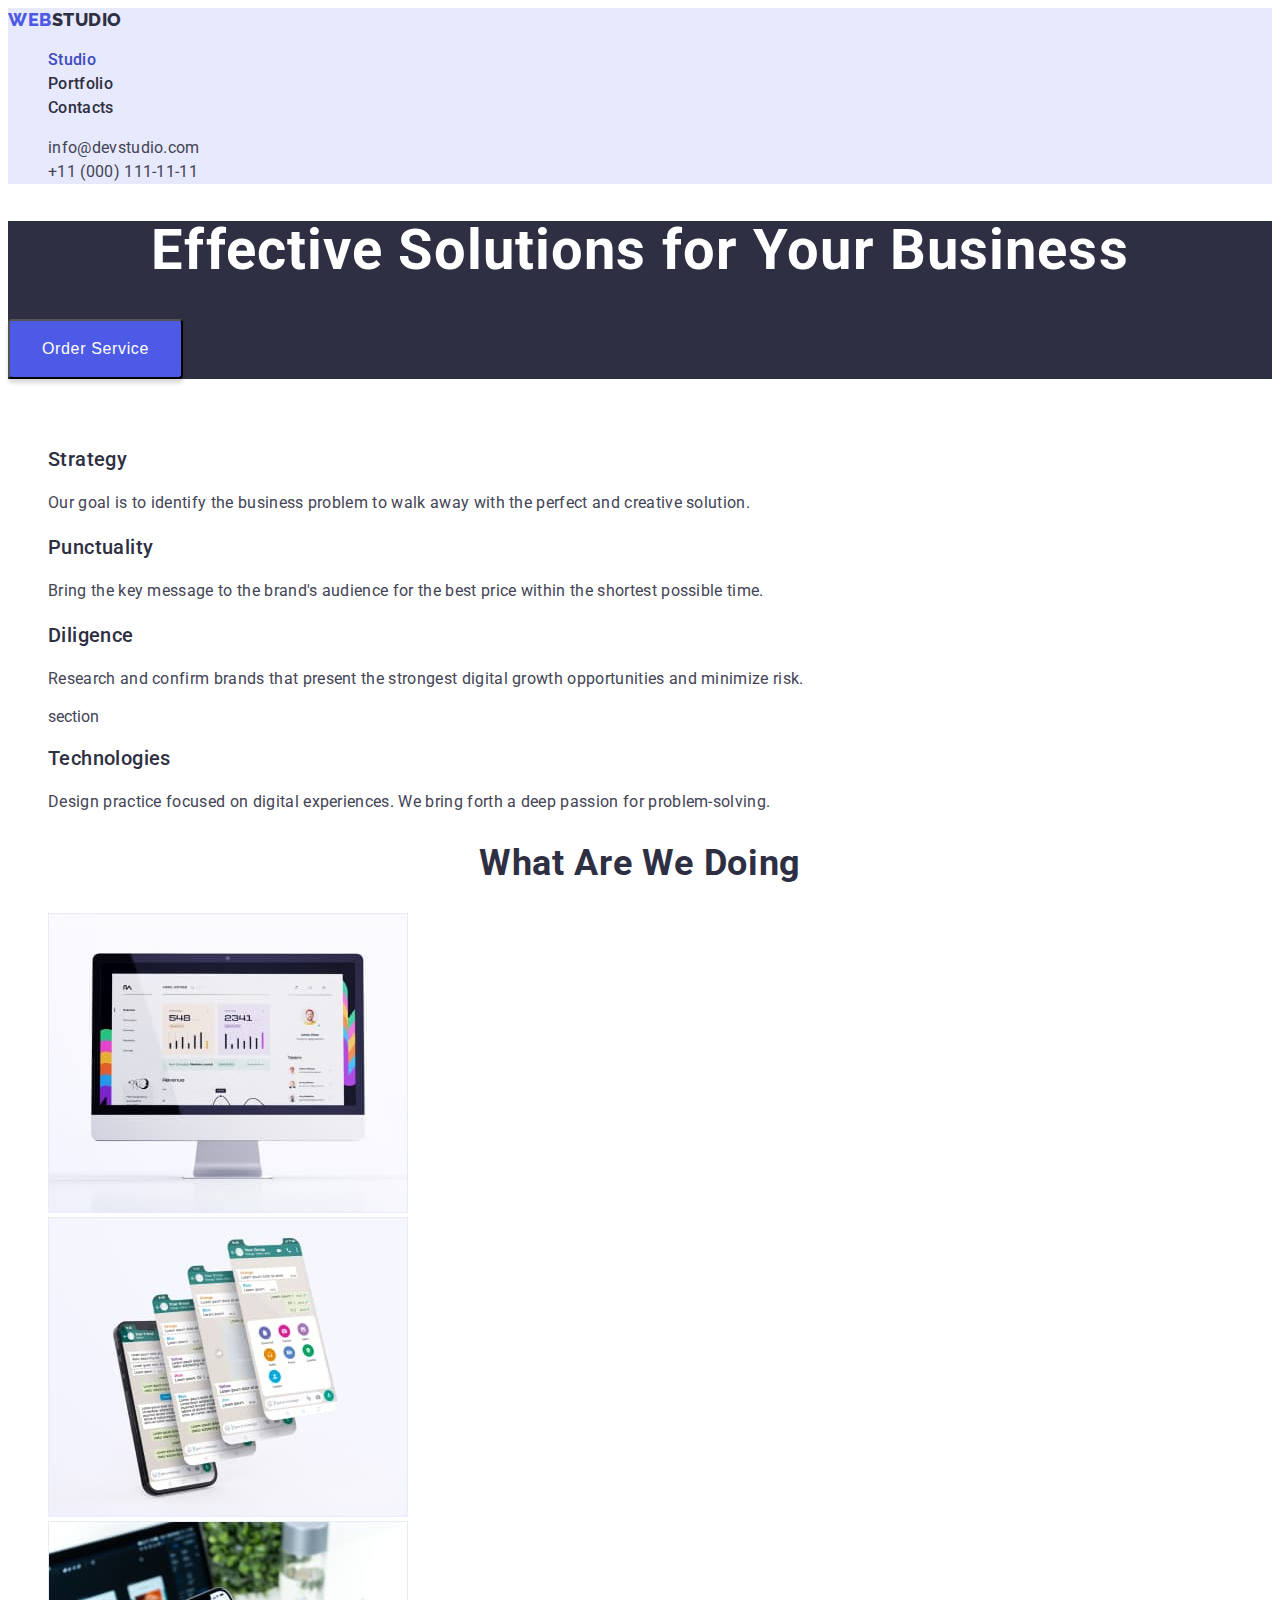
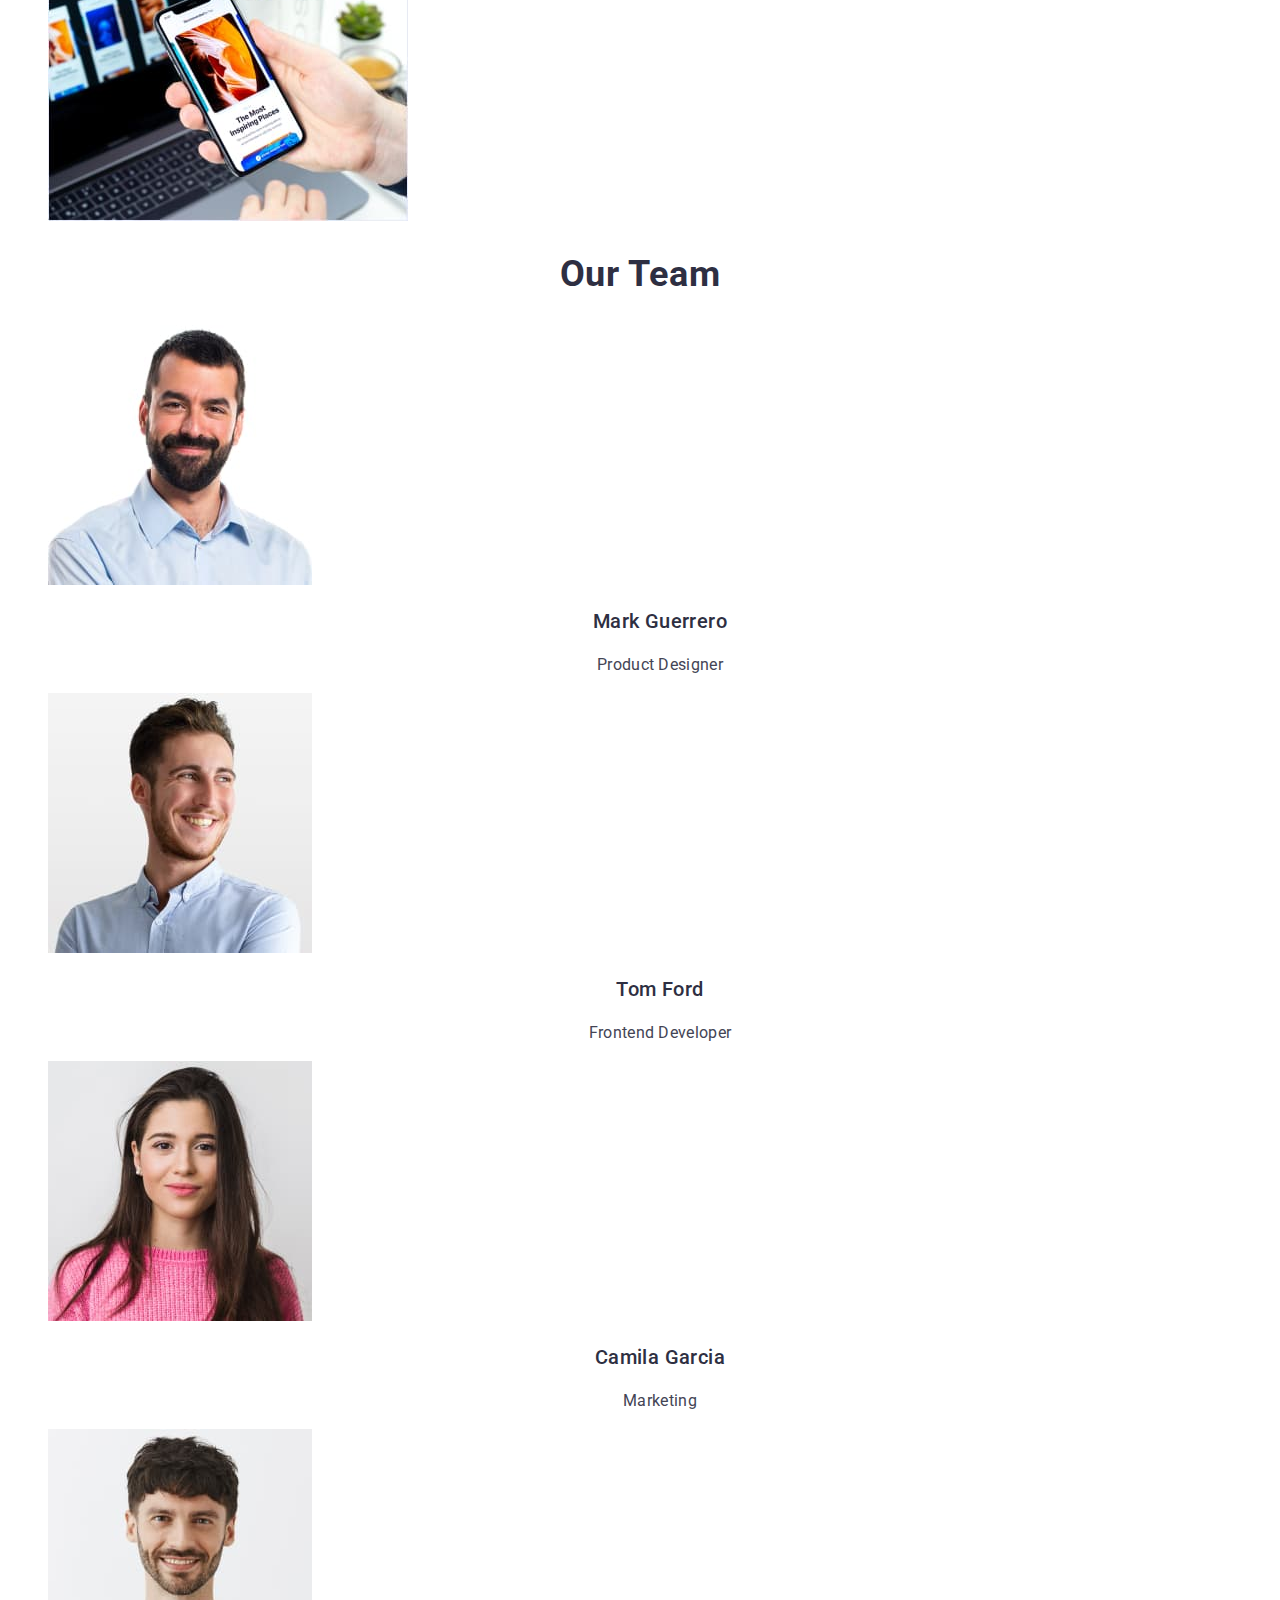
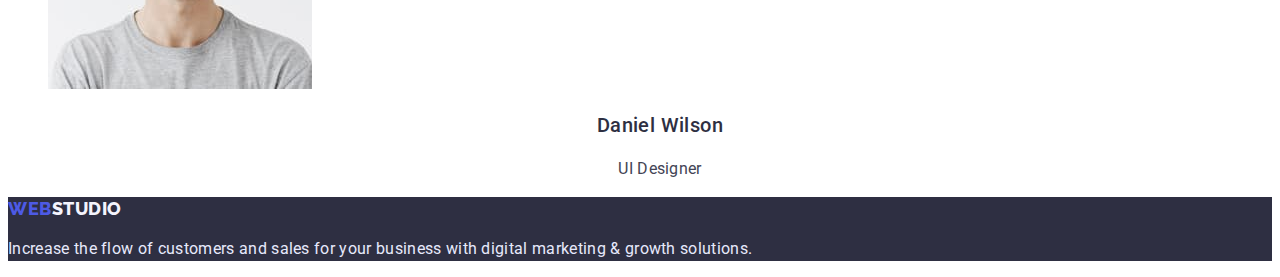
==== index.html @ 556c843c "button size" ====
<!DOCTYPE html>
<html lang="en">

<head>
  <meta charset="UTF-8" />
  <meta http-equiv="X-UA-Compatible" content="IE=edge" />
  <meta name="viewport" content="width=device-width, initial-scale=1.0" />
  <title>Document</title>

  <link rel="preconnect" href="https://fonts.googleapis.com">
  <link rel="preconnect" href="https://fonts.gstatic.com" crossorigin>
  <link href="https://fonts.googleapis.com/css2?family=Raleway:wght@800&family=Roboto:wght@400;500;700;900&display=swap"
    rel="stylesheet">
  <link rel="stylesheet" href="https://cdnjs.cloudflare.com/ajax/libs/modern-normalize/1.1.0/modern-normalize.min.css"
    integrity="sha512-wpPYUAdjBVSE4KJnH1VR1HeZfpl1ub8YT/NKx4PuQ5NmX2tKuGu6U/JRp5y+Y8XG2tV+wKQpNHVUX03MfMFn9Q=="
    crossorigin="anonymous" referrerpolicy="no-referrer" />
  <link rel="stylesheet" href="./css/styles.css">
</head>

<body>
  <header class="main-header">

    <nav class="site-nav">
      <a class="link logo-top" href="./index.html"><span style="color: #4D5AE5;">Web</span>studio</a>
      <ul class="list menu">
        <li class="menu-item"><a class="link menu-link current" href="./index.html">Studio</a></li>
        <li class="menu-item"><a class="link menu-link" href="./portfolio.html">Portfolio</a></li>
        <li class="menu-item"><a class="link menu-link" href="">Contacts</a></li>
      </ul>
    </nav>
    <address>
      <ul class="list">
        <li><a class="link contact" href="mailto:info@devstudio.com">info@devstudio.com</a></li>
        <li><a class="link contact" href="tel:+110001111111">+11 (000) 111-11-11</a></li>
      </ul>
    </address>

  </header>
  <main>
    <section class="hero">
      <h1 class="main-title">
        Effective Solutions for Your Business
      </h1>
      <button class="order-btn" type="button">Order Service</button>
    </section>

    <section class="about">
      <h2 class="hidden-header">Hidden header</h2>
      <ul class="list">
        <li>
          <h3 class="section-suptitle">Strategy</h3>
          <p class="section-text">
            Our goal is to identify the business problem to walk away with the
            perfect and creative solution.
          </p>
        </li>
        <li>
          <h3 class="section-suptitle">Punctuality</h3>
          <p class="section-text">
            Bring the key message to the brand's audience for the best price
            within the shortest possible time.
          </p>
        </li>
        <li>
          <h3 class="section-suptitle">Diligence</h3>
          <p class="section-text">
            Research and confirm brands that present the strongest digital
            growth opportunities and minimize risk.
          </p>
        </li>
        <li>section
          <h3 class="section-suptitle">Technologies</h3>
          <p class="section-text">
            Design practice focused on digital experiences. We bring forth a
            deep passion for problem-solving.
          </p>
        </li>
      </ul>
    </section>
    <section>
      <h2 class="section-title">What are we doing</h2>
      <ul class="list">
        <li>
          <img src="./images/monitor.jpg" alt="monitor" width="360" height="300" />
        </li>
        <li>
          <img src="./images/chats.jpg" alt="chat" width="360" height="300" />
        </li>
        <li>
          <img src="./images/phone.jpg" alt="phone" width="360" height="300" />
        </li>
      </ul>
    </section>
    <section>
      <h2 class="section-title">Our Team</h2>
      <ul class="list">
        <li>
          <img class="team-photo" src="./images/team/mark.jpg" alt="mark" width="264" height="260" />
          <h3 class="team-name">Mark Guerrero</h3>
          <p class="team-position">Product Designer</p>
        </li>
        <li>
          <img class="team-photo" src="./images/team/tom.jpg" alt="tom" width="264" height="260" />
          <h3 class="team-name">Tom Ford</h3>
          <p class="team-position">Frontend Developer</p>
        </li>
        <li>
          <img class="team-photo" src="./images/team/camila.jpg" alt="camila" width="264" height="260" />
          <h3 class="team-name">Camila Garcia</h3>
          <p class="team-position">Marketing</p>
        </li>
        <li>
          <img class="team-photo" src="./images/team/deniel.jpg" alt="daniel" width="264" height="260" />
          <h3 class="team-name">Daniel Wilson</h3>
          <p class="team-position">UI Designer</p>
        </li>
      </ul>
    </section>
  </main>

  <footer class="footer">
    <a class="link logo-bottom" href="./index.html"><span style="color: #4D5AE5;">Web</span>studio</a>

    <p class="footer-about">
      Increase the flow of customers and sales for your business with digital
      marketing & growth solutions.
    </p>
  </footer>
</body>

</html>
---- css/styles.css ----
:root {
  --iris-color: #4d5ae5;
  --ocean-color: #404bbf;
  --navy-blue-color: #2e2f42;
  --slate-color: #434455;
  --light-slate-color: #8e8f99;
  --cornflower-color: #e7e9fc;
  --cloud-color: #f4f4fd;
  --green-color: #31d0aa;
  --white-color: #ffffff;
  --primary-font: "Roboto", sans-serif;
  --secondary-font: "Raleway", sans-serif;
}

body {
  font-family: var(--primary-font);
  color: var(--slate-color);
  background-color: var(--white-color);
  font-size: 16px;
}

.list {
  list-style: none;
}

.link {
  text-decoration: none;
}
/* ==================HEADER================= */
.main-header {
  background-color: var(--cornflower-color);
}

/* =================!NAVIGATION!====================== */

.logo-top {
  font-family: var(--secondary-font);
  font-style: normal;
  font-weight: 800;
  font-size: 18px;
  line-height: 1.33;
  letter-spacing: 0.03em;
  text-transform: uppercase;
  color: var(--navy-blue-color);
}

.menu-link {
  font-weight: 500;

  line-height: 1.5;
  letter-spacing: 0.02em;
  color: var(--navy-blue-color);
}

.menu-link:hover,
.menu-link:focus {
  color: var(--ocean-color);
}

.menu-link.current {
  color: var(--ocean-color);
}
.contact {
  line-height: 1.5;
  letter-spacing: 0.02em;
  font-style: normal;
  color: var(--slate-color);
}

.contact:hover,
.contact:focus {
  color: var(--ocean-color);
}
/* =================/!NAVIGATION!====================== */

/* =================HERO================ */
.hero {
  background: var(--navy-blue-color);
}
.order-btn {
  font-weight: 500;
  font-size: 16px;
  line-height: 1.5;
  letter-spacing: 0.04em;
  background-color: var(--iris-color);
  color: var(--white-color);
  box-shadow: 0px 4px 4px rgba(0, 0, 0, 0.15);
  border-radius: 4px;
  cursor: pointer;
  padding: 16px 32px;
}

.order-btn:hover,
.order-btn:focus {
  background-color: var(--ocean-color);
  color: var(--white-color);
  box-shadow: 0px 4px 4px rgba(0, 0, 0, 0.15);
  border-radius: 4px;
}

.main-title {
  font-size: 56px;
  line-height: 1.07;
  text-align: center;
  letter-spacing: 0.02em;
  color: var(--white-color);
} /* =================/HERO================ */

/* =================ABOUT================ */
.hidden-header {
  visibility: hidden;
}
.section-title {
  font-size: 36px;
  line-height: 1.11;
  text-align: center;
  letter-spacing: 0.02em;
  text-transform: capitalize;
  color: var(--navy-blue-color);
}

.section-suptitle {
  font-weight: 500;
  font-size: 20px;
  line-height: 1.2;
  letter-spacing: 0.02em;
  color: var(--navy-blue-color);
}

.section-text {
  line-height: 1.5;
  letter-spacing: 0.02em;
}

/* =================/ABOUT================ */

/* =================TEAM================ */
.team-name {
  font-weight: 500;
  font-size: 20px;
  line-height: 1.2;
  text-align: center;
  letter-spacing: 0.02em;
  color: var(--navy-blue-color);
}

.team-position {
  line-height: 1.5;
  text-align: center;
  letter-spacing: 0.02em;
}
/* =================/TEAM================ */

/* =================FILTER================ */
.filter-btn {
  font-family: var(--primary-font);
  font-weight: 500;
  font-size: 16px;
  line-height: 1.5;
  display: flex;
  align-items: center;
  text-align: center;
  letter-spacing: 0.04em;
  color: var(--iris-color);
  cursor: pointer;
  background-color: var(--cloud-color);
  border: 1px solid var(--cornflower-color);
  border-radius: 4px;
  padding: 12px 24px;
}
.filter-btn:hover,
.filter-btn:focus {
  background-color: var(--ocean-color);
  color: var(--white-color);
  box-shadow: 0px 3px 1px rgba(0, 0, 0, 0.1), 0px 2px 1px rgba(0, 0, 0, 0.08),
    0px 2px 2px rgba(0, 0, 0, 0.12);
  border-radius: 4px;
}
/* =================/FILTER================ */

/* =================FOOTER================ */
.footer {
  background: var(--navy-blue-color);
}

.footer-about {
  line-height: 1.5;
  letter-spacing: 0.02em;
  color: var(--cornflower-color);
}

.logo-bottom {
  font-family: var(--secondary-font);
  font-weight: 800;
  font-size: 18px;
  line-height: 1.33;
  letter-spacing: 0.03em;
  text-transform: uppercase;
  color: var(--cloud-color);
} /* =================/FOOTER================ */
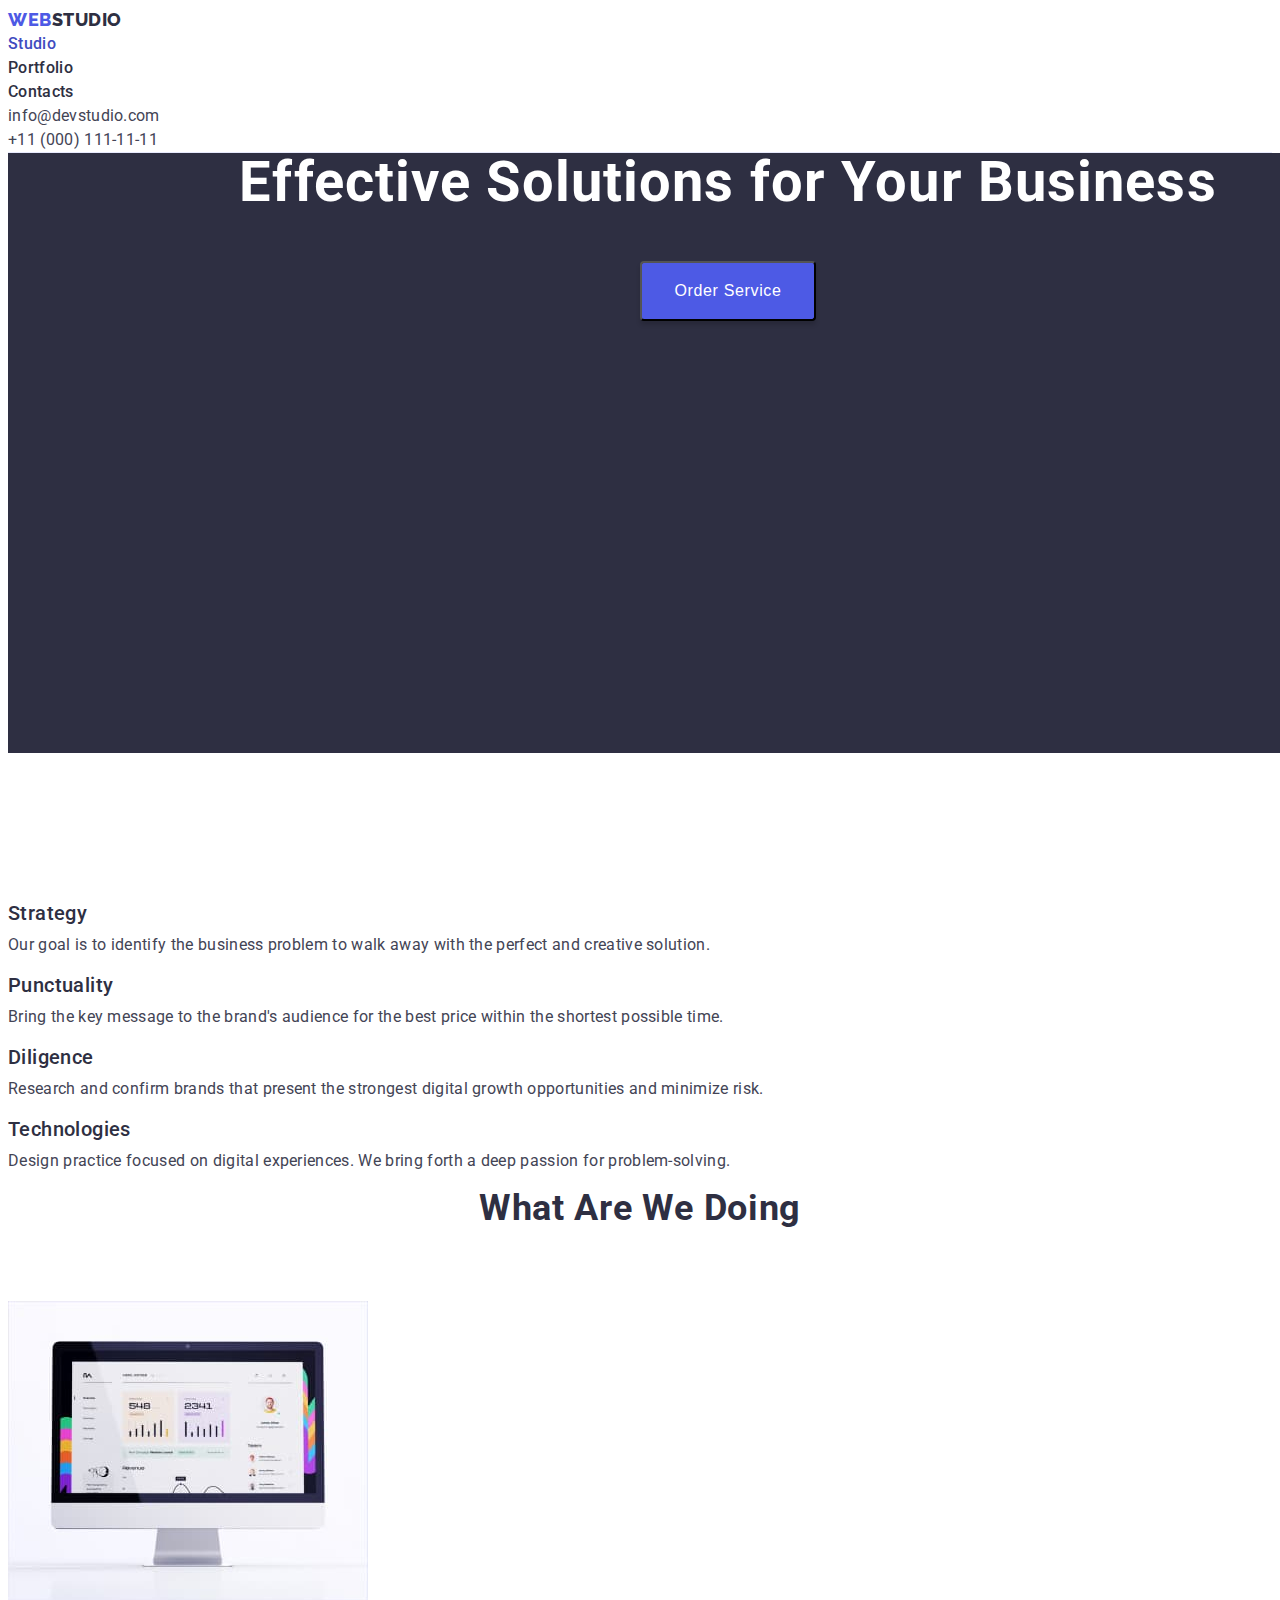
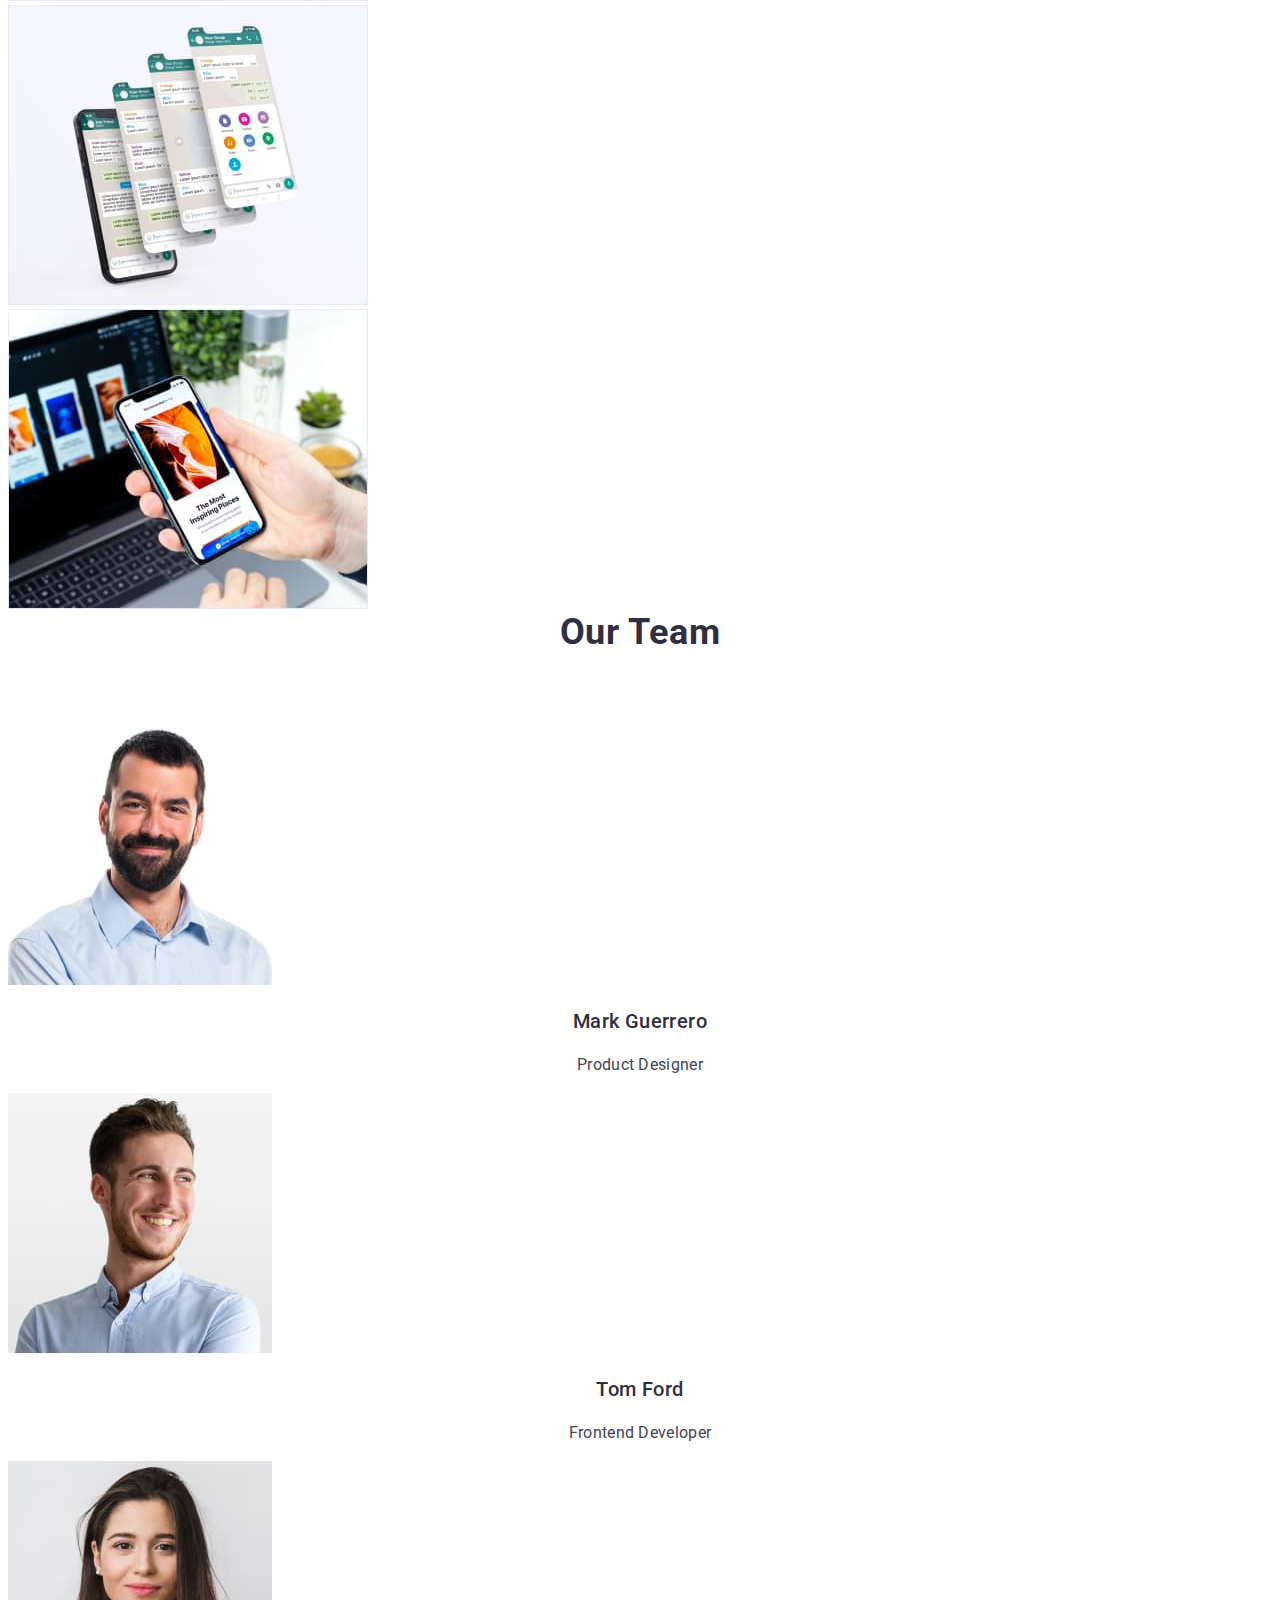
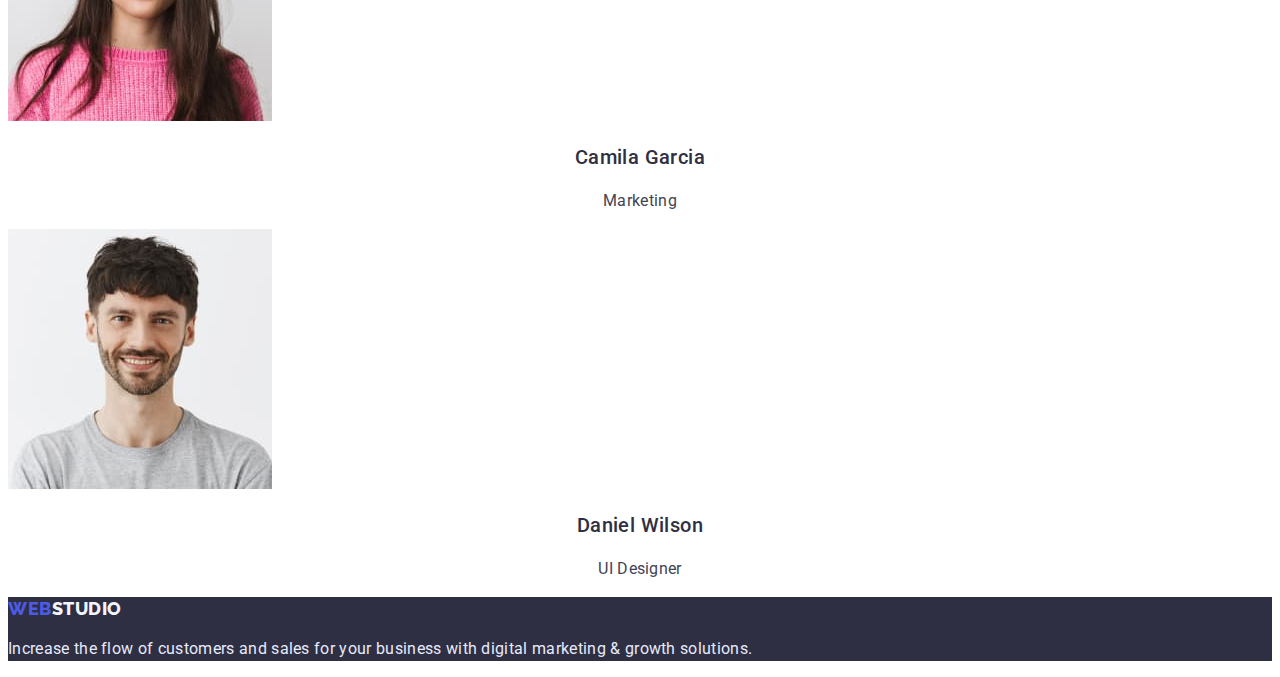
==== commit 1478a149: "made container R3.5" ====
--- a/index.html
+++ b/index.html
@@ -19,7 +19,6 @@
 
 <body>
   <header class="main-header">
-
     <nav class="site-nav">
       <a class="link logo-top" href="./index.html"><span style="color: #4D5AE5;">Web</span>studio</a>
       <ul class="list menu">
@@ -38,83 +37,89 @@
   </header>
   <main>
     <section class="hero">
-      <h1 class="main-title">
+      <h1 class="hero-title">
         Effective Solutions for Your Business
       </h1>
       <button class="order-btn" type="button">Order Service</button>
     </section>
 
     <section class="about">
-      <h2 class="hidden-header">Hidden header</h2>
-      <ul class="list">
-        <li>
-          <h3 class="section-suptitle">Strategy</h3>
-          <p class="section-text">
-            Our goal is to identify the business problem to walk away with the
-            perfect and creative solution.
-          </p>
-        </li>
-        <li>
-          <h3 class="section-suptitle">Punctuality</h3>
-          <p class="section-text">
-            Bring the key message to the brand's audience for the best price
-            within the shortest possible time.
-          </p>
-        </li>
-        <li>
-          <h3 class="section-suptitle">Diligence</h3>
-          <p class="section-text">
-            Research and confirm brands that present the strongest digital
-            growth opportunities and minimize risk.
-          </p>
-        </li>
-        <li>section
-          <h3 class="section-suptitle">Technologies</h3>
-          <p class="section-text">
-            Design practice focused on digital experiences. We bring forth a
-            deep passion for problem-solving.
-          </p>
-        </li>
-      </ul>
+      <div class="container">
+        <h2 class="hidden-header">Hidden header</h2>
+        <ul class="list about-list">
+          <li>
+            <h3 class="section-suptitle">Strategy</h3>
+            <p class="section-text">
+              Our goal is to identify the business problem to walk away with the
+              perfect and creative solution.
+            </p>
+          </li>
+          <li>
+            <h3 class="section-suptitle">Punctuality</h3>
+            <p class="section-text">
+              Bring the key message to the brand's audience for the best price
+              within the shortest possible time.
+            </p>
+          </li>
+          <li>
+            <h3 class="section-suptitle">Diligence</h3>
+            <p class="section-text">
+              Research and confirm brands that present the strongest digital
+              growth opportunities and minimize risk.
+            </p>
+          </li>
+          <li>
+            <h3 class="section-suptitle">Technologies</h3>
+            <p class="section-text">
+              Design practice focused on digital experiences. We bring forth a
+              deep passion for problem-solving.
+            </p>
+          </li>
+        </ul>
+      </div>
     </section>
     <section>
-      <h2 class="section-title">What are we doing</h2>
-      <ul class="list">
-        <li>
-          <img src="./images/monitor.jpg" alt="monitor" width="360" height="300" />
-        </li>
-        <li>
-          <img src="./images/chats.jpg" alt="chat" width="360" height="300" />
-        </li>
-        <li>
-          <img src="./images/phone.jpg" alt="phone" width="360" height="300" />
-        </li>
-      </ul>
+      <div class="container">
+        <h2 class="section-title">What are we doing</h2>
+        <ul class="list">
+          <li>
+            <img src="./images/monitor.jpg" alt="monitor" width="360" height="300" />
+          </li>
+          <li>
+            <img src="./images/chats.jpg" alt="chat" width="360" height="300" />
+          </li>
+          <li>
+            <img src="./images/phone.jpg" alt="phone" width="360" height="300" />
+          </li>
+        </ul>
+      </div>
     </section>
     <section>
-      <h2 class="section-title">Our Team</h2>
-      <ul class="list">
-        <li>
-          <img class="team-photo" src="./images/team/mark.jpg" alt="mark" width="264" height="260" />
-          <h3 class="team-name">Mark Guerrero</h3>
-          <p class="team-position">Product Designer</p>
-        </li>
-        <li>
-          <img class="team-photo" src="./images/team/tom.jpg" alt="tom" width="264" height="260" />
-          <h3 class="team-name">Tom Ford</h3>
-          <p class="team-position">Frontend Developer</p>
-        </li>
-        <li>
-          <img class="team-photo" src="./images/team/camila.jpg" alt="camila" width="264" height="260" />
-          <h3 class="team-name">Camila Garcia</h3>
-          <p class="team-position">Marketing</p>
-        </li>
-        <li>
-          <img class="team-photo" src="./images/team/deniel.jpg" alt="daniel" width="264" height="260" />
-          <h3 class="team-name">Daniel Wilson</h3>
-          <p class="team-position">UI Designer</p>
-        </li>
-      </ul>
+      <div class="container">
+        <h2 class="section-title">Our Team</h2>
+        <ul class="list">
+          <li>
+            <img class="team-photo" src="./images/team/mark.jpg" alt="mark" width="264" height="260" />
+            <h3 class="team-name">Mark Guerrero</h3>
+            <p class="team-position">Product Designer</p>
+          </li>
+          <li>
+            <img class="team-photo" src="./images/team/tom.jpg" alt="tom" width="264" height="260" />
+            <h3 class="team-name">Tom Ford</h3>
+            <p class="team-position">Frontend Developer</p>
+          </li>
+          <li>
+            <img class="team-photo" src="./images/team/camila.jpg" alt="camila" width="264" height="260" />
+            <h3 class="team-name">Camila Garcia</h3>
+            <p class="team-position">Marketing</p>
+          </li>
+          <li>
+            <img class="team-photo" src="./images/team/deniel.jpg" alt="daniel" width="264" height="260" />
+            <h3 class="team-name">Daniel Wilson</h3>
+            <p class="team-position">UI Designer</p>
+          </li>
+        </ul>
+      </div>
     </section>
   </main>
 
--- a/css/styles.css
+++ b/css/styles.css
@@ -28,7 +28,8 @@
 }
 /* ==================HEADER================= */
 .main-header {
-  background-color: var(--cornflower-color);
+  background-color: var(--white-color);
+  border-bottom: 1px solid var(--cornflower-color);
 }
 
 /* =================!NAVIGATION!====================== */
@@ -52,6 +53,11 @@
   color: var(--navy-blue-color);
 }
 
+.list {
+  padding: 0;
+  margin: 0;
+}
+
 .menu-link:hover,
 .menu-link:focus {
   color: var(--ocean-color);
@@ -76,6 +82,20 @@
 /* =================HERO================ */
 .hero {
   background: var(--navy-blue-color);
+  text-align: center;
+  width: 1440px;
+  height: 600px;
+  margin-bottom: 120px;
+}
+
+.hero-title {
+  margin-top: 0;
+  margin-bottom: 48px;
+  font-size: 56px;
+  line-height: 1.07;
+  text-align: center;
+  letter-spacing: 0.02em;
+  color: var(--white-color);
 }
 .order-btn {
   font-weight: 500;
@@ -98,19 +118,19 @@
   border-radius: 4px;
 }
 
-.main-title {
-  font-size: 56px;
-  line-height: 1.07;
-  text-align: center;
-  letter-spacing: 0.02em;
-  color: var(--white-color);
-} /* =================/HERO================ */
+/* =================/HERO================ */
 
 /* =================ABOUT================ */
+.about-list {
+}
 .hidden-header {
   visibility: hidden;
+  margin: 0;
+  padding: 0;
 }
 .section-title {
+  margin-top: 0;
+  margin-bottom: 72px;
   font-size: 36px;
   line-height: 1.11;
   text-align: center;
@@ -120,6 +140,8 @@
 }
 
 .section-suptitle {
+  margin-top: 0;
+  margin-bottom: 8px;
   font-weight: 500;
   font-size: 20px;
   line-height: 1.2;
@@ -128,6 +150,7 @@
 }
 
 .section-text {
+  margin-top: 0;
   line-height: 1.5;
   letter-spacing: 0.02em;
 }
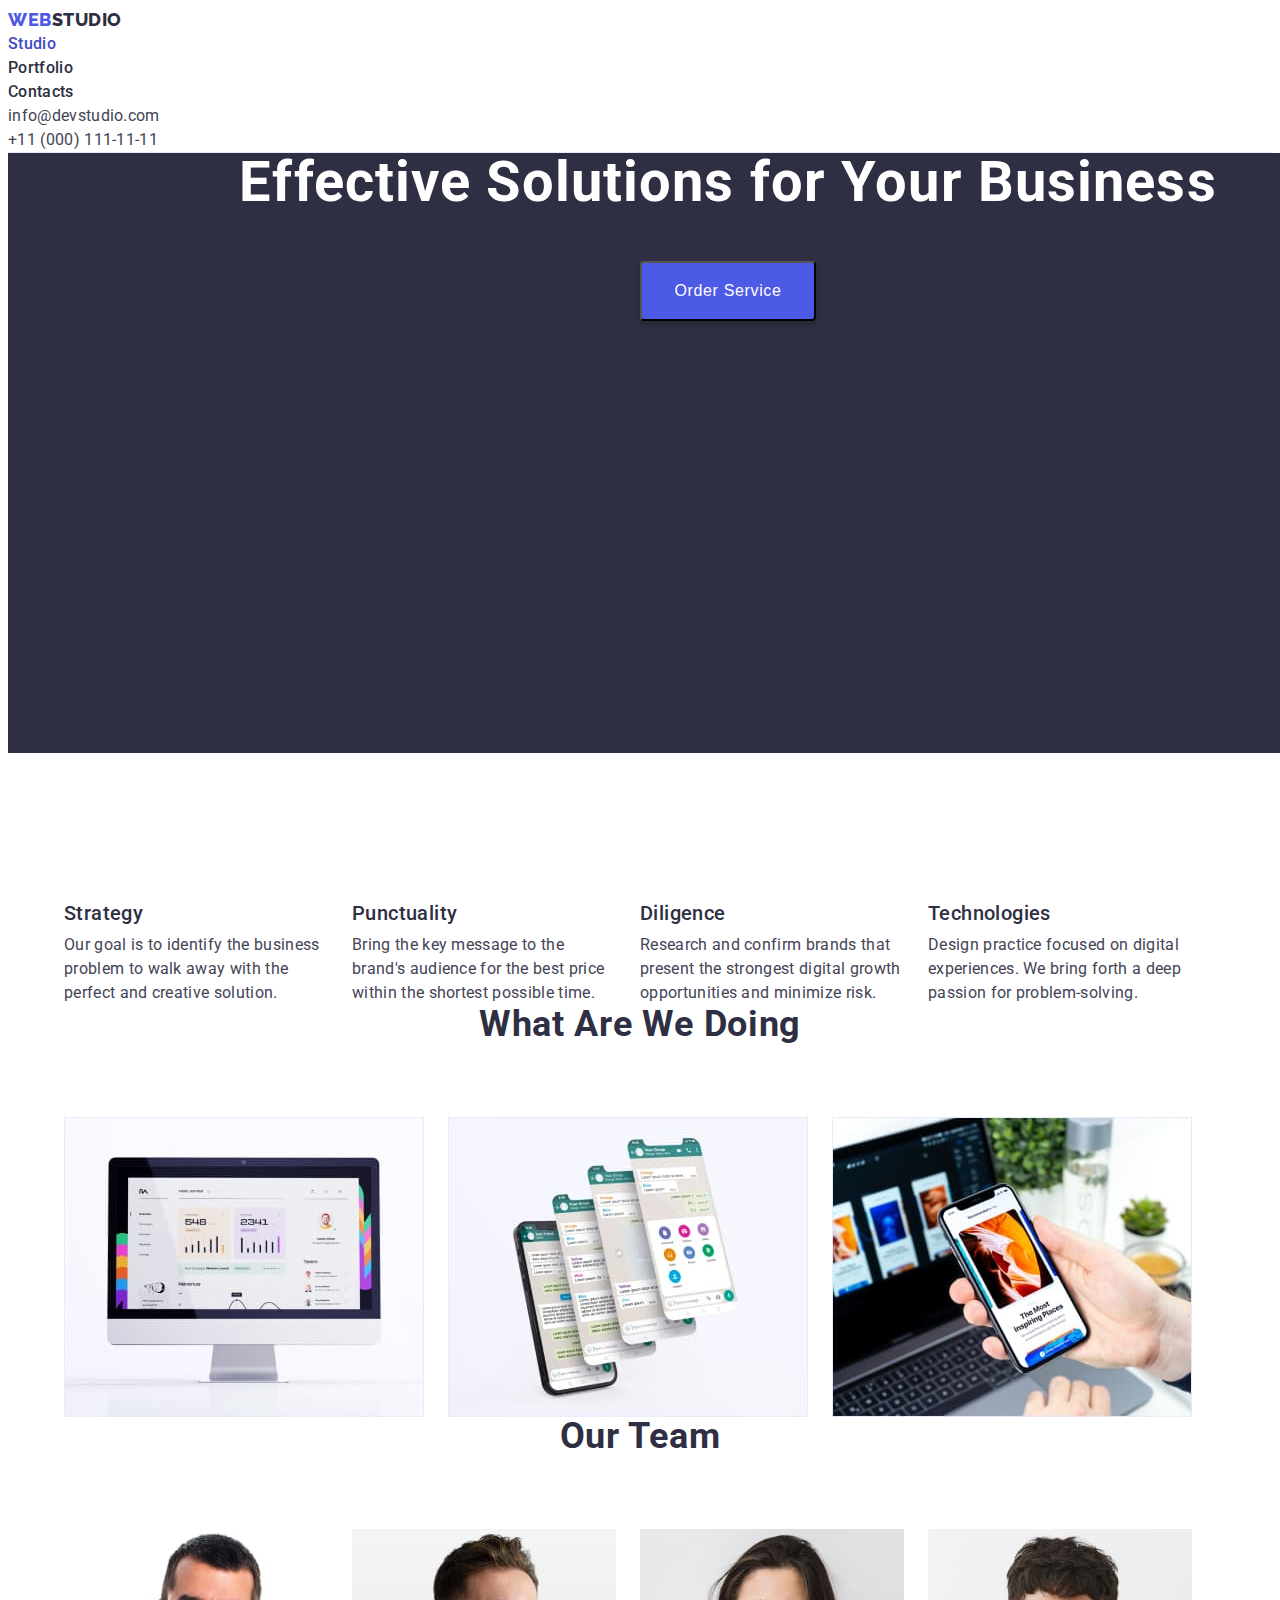
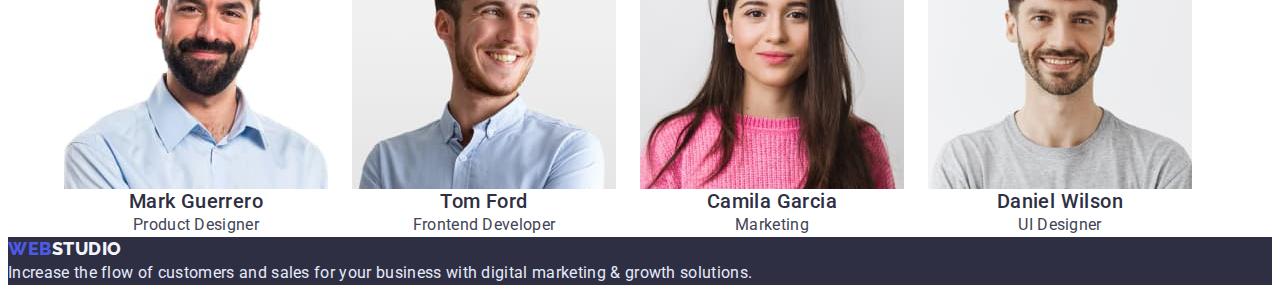
==== commit f9e79bef: "add flexs T3.1" ====
--- a/index.html
+++ b/index.html
@@ -46,7 +46,7 @@
     <section class="about">
       <div class="container">
         <h2 class="hidden-header">Hidden header</h2>
-        <ul class="list about-list">
+        <ul class="list about-list list-display">
           <li>
             <h3 class="section-suptitle">Strategy</h3>
             <p class="section-text">
@@ -81,7 +81,7 @@
     <section>
       <div class="container">
         <h2 class="section-title">What are we doing</h2>
-        <ul class="list">
+        <ul class="list list-display">
           <li>
             <img src="./images/monitor.jpg" alt="monitor" width="360" height="300" />
           </li>
@@ -97,7 +97,7 @@
     <section>
       <div class="container">
         <h2 class="section-title">Our Team</h2>
-        <ul class="list">
+        <ul class="list list-display">
           <li>
             <img class="team-photo" src="./images/team/mark.jpg" alt="mark" width="264" height="260" />
             <h3 class="team-name">Mark Guerrero</h3>
--- a/css/styles.css
+++ b/css/styles.css
@@ -26,6 +26,23 @@
 .link {
   text-decoration: none;
 }
+img {
+  display: block;
+}
+
+h1,
+h2,
+h3,
+p {
+  margin-top: 0;
+  margin-bottom: 0;
+}
+
+ul {
+  margin-top: 0;
+  margin-bottom: 0;
+  padding-left: 0;
+}
 /* ==================HEADER================= */
 .main-header {
   background-color: var(--white-color);
@@ -121,8 +138,7 @@
 /* =================/HERO================ */
 
 /* =================ABOUT================ */
-.about-list {
-}
+
 .hidden-header {
   visibility: hidden;
   margin: 0;
@@ -155,6 +171,19 @@
   letter-spacing: 0.02em;
 }
 
+.list-display {
+  display: flex;
+  flex-direction: row;
+  justify-content: center;
+}
+
+.list-display > li {
+  margin-right: 24px;
+}
+
+.section-text {
+  width: 264px;
+}
 /* =================/ABOUT================ */
 
 /* =================TEAM================ */
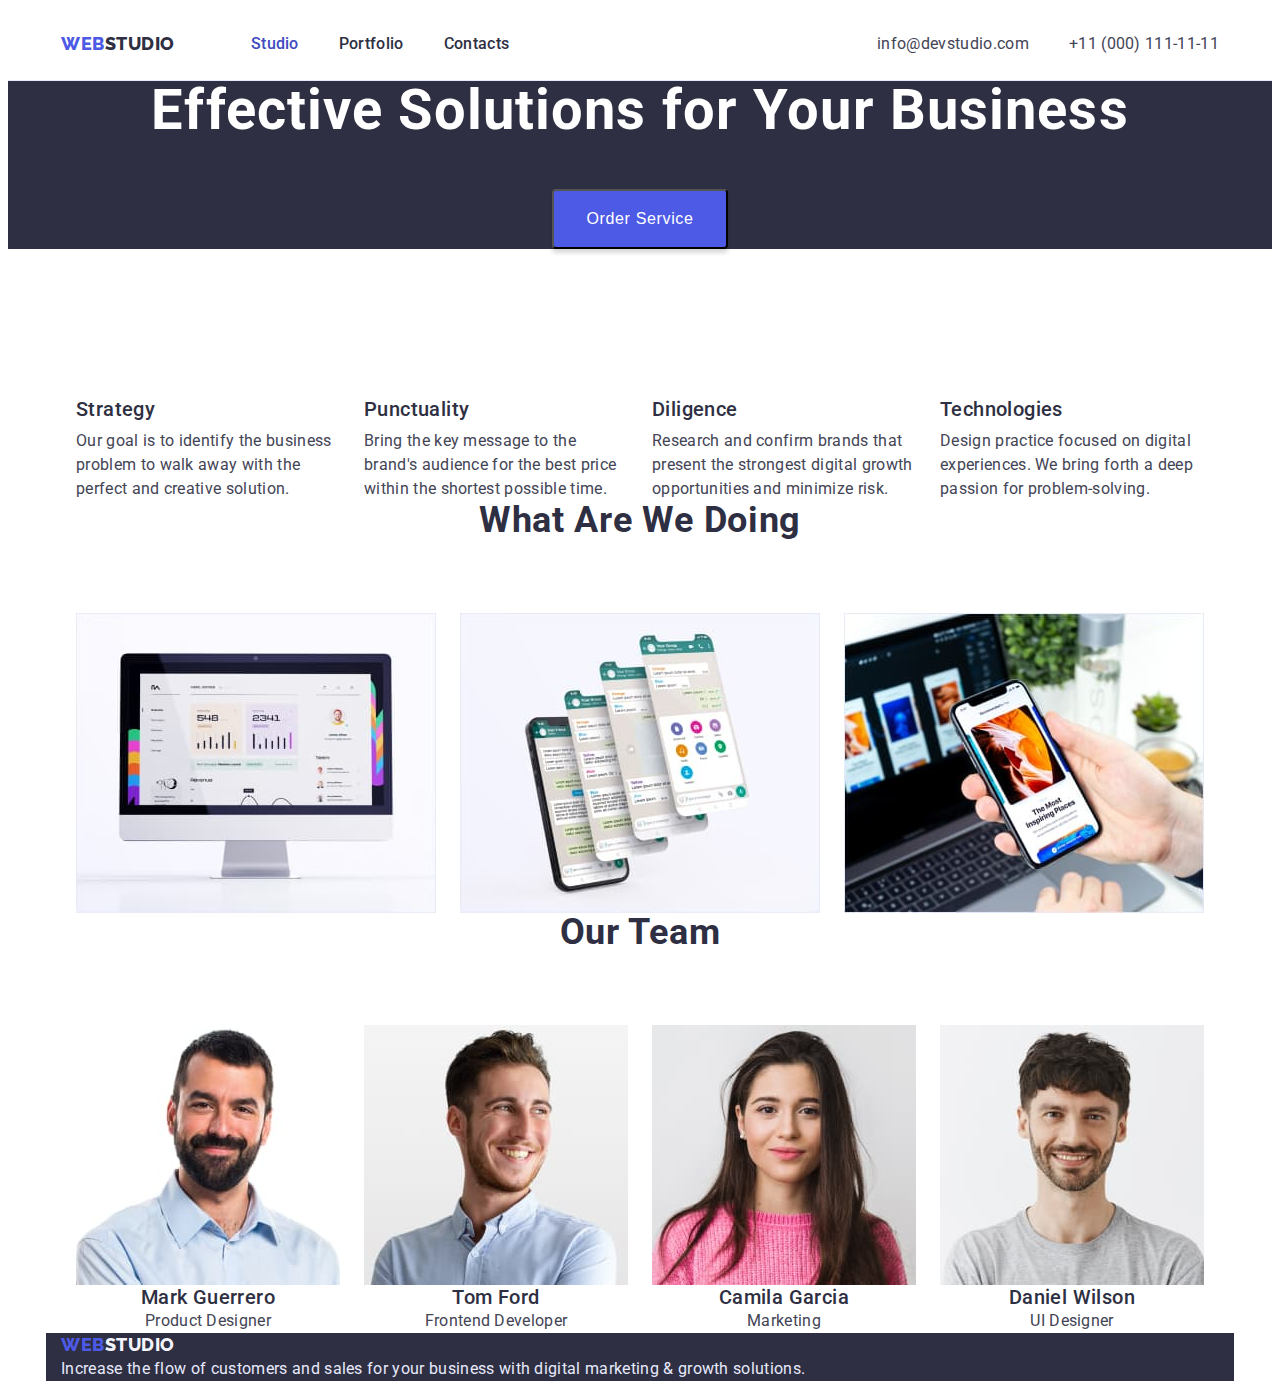
==== commit e0273302: "add flex in header" ====
--- a/index.html
+++ b/index.html
@@ -19,28 +19,34 @@
 
 <body>
   <header class="main-header">
-    <nav class="site-nav">
-      <a class="link logo-top" href="./index.html"><span style="color: #4D5AE5;">Web</span>studio</a>
-      <ul class="list menu">
-        <li class="menu-item"><a class="link menu-link current" href="./index.html">Studio</a></li>
-        <li class="menu-item"><a class="link menu-link" href="./portfolio.html">Portfolio</a></li>
-        <li class="menu-item"><a class="link menu-link" href="">Contacts</a></li>
-      </ul>
-    </nav>
-    <address>
-      <ul class="list">
-        <li><a class="link contact" href="mailto:info@devstudio.com">info@devstudio.com</a></li>
-        <li><a class="link contact" href="tel:+110001111111">+11 (000) 111-11-11</a></li>
-      </ul>
-    </address>
+    <div class="container page-header-container">
+      <nav class="site-nav">
+        <a class="link logo-top" href="./index.html"><span style="color: #4D5AE5;">Web</span>studio</a>
+        <ul class="list menu">
+          <li class="menu-item"><a class="link menu-link current" href="./index.html">Studio</a></li>
+          <li class="menu-item"><a class="link menu-link" href="./portfolio.html">Portfolio</a></li>
+          <li class="menu-item"><a class="link menu-link" href="">Contacts</a></li>
+        </ul>
+      </nav>
+      <address>
+        <ul class="list contact-list">
+          <li class="contact-item"><a class="link contact mailto"
+              href="mailto:info@devstudio.com">info@devstudio.com</a></li>
+          <li class="contact-item"><a class="link contact telephone" href="tel:+110001111111">+11 (000) 111-11-11</a>
+          </li>
+        </ul>
+      </address>
+    </div>
 
   </header>
   <main>
     <section class="hero">
-      <h1 class="hero-title">
-        Effective Solutions for Your Business
-      </h1>
-      <button class="order-btn" type="button">Order Service</button>
+      <div class="container">
+        <h1 class="hero-title">
+          Effective Solutions for Your Business
+        </h1>
+        <button class="order-btn" type="button">Order Service</button>
+      </div>
     </section>
 
     <section class="about">
@@ -123,7 +129,7 @@
     </section>
   </main>
 
-  <footer class="footer">
+  <footer class="footer container">
     <a class="link logo-bottom" href="./index.html"><span style="color: #4D5AE5;">Web</span>studio</a>
 
     <p class="footer-about">
--- a/css/styles.css
+++ b/css/styles.css
@@ -21,6 +21,8 @@
 
 .list {
   list-style: none;
+  padding: 0;
+  margin: 0;
 }
 
 .link {
@@ -33,25 +35,68 @@
 h1,
 h2,
 h3,
+h4,
 p {
   margin-top: 0;
   margin-bottom: 0;
 }
 
-ul {
+ul,
+ol {
   margin-top: 0;
   margin-bottom: 0;
   padding-left: 0;
 }
+
+button {
+  cursor: pointer;
+}
+
+.container {
+  width: 1158px;
+  margin-left: auto;
+  margin-right: auto;
+  padding-left: 15px;
+  padding-right: 15px;
+}
 /* ==================HEADER================= */
+.page-header-container {
+  display: flex;
+  justify-content: space-between;
+}
+
+.site-nav {
+  display: flex;
+}
+
+.menu {
+  display: flex;
+}
+.menu-item:not(:last-child) {
+  margin-right: 40px;
+}
+
+.contact-list {
+  display: flex;
+}
+
 .main-header {
+  padding-top: 24px;
+  padding-bottom: 24px;
+
   background-color: var(--white-color);
   border-bottom: 1px solid var(--cornflower-color);
 }
 
+.contact-list .contact-item + .contact-item {
+  margin-left: 40px;
+}
+
 /* =================!NAVIGATION!====================== */
 
 .logo-top {
+  margin-right: 76px;
+
   font-family: var(--secondary-font);
   font-style: normal;
   font-weight: 800;
@@ -64,15 +109,9 @@
 
 .menu-link {
   font-weight: 500;
-
-  line-height: 1.5;
-  letter-spacing: 0.02em;
-  color: var(--navy-blue-color);
-}
-
-.list {
-  padding: 0;
-  margin: 0;
+  line-height: 1.5;
+  letter-spacing: 0.02em;
+  color: var(--navy-blue-color);
 }
 
 .menu-link:hover,
@@ -83,6 +122,8 @@
 .menu-link.current {
   color: var(--ocean-color);
 }
+
+/* =================CONTACTS=============== */
 .contact {
   line-height: 1.5;
   letter-spacing: 0.02em;
@@ -94,20 +135,27 @@
 .contact:focus {
   color: var(--ocean-color);
 }
+/* .contact-list {
+  display: flex;
+} */
+/* .contact-list .contact-item + .contact-item {
+  margin-left: 40px;
+} */
+
 /* =================/!NAVIGATION!====================== */
 
 /* =================HERO================ */
 .hero {
+  margin-bottom: 120px;
+
   background: var(--navy-blue-color);
   text-align: center;
-  width: 1440px;
-  height: 600px;
-  margin-bottom: 120px;
 }
 
 .hero-title {
   margin-top: 0;
   margin-bottom: 48px;
+
   font-size: 56px;
   line-height: 1.07;
   text-align: center;
@@ -115,6 +163,8 @@
   color: var(--white-color);
 }
 .order-btn {
+  padding: 16px 32px;
+
   font-weight: 500;
   font-size: 16px;
   line-height: 1.5;
@@ -123,8 +173,6 @@
   color: var(--white-color);
   box-shadow: 0px 4px 4px rgba(0, 0, 0, 0.15);
   border-radius: 4px;
-  cursor: pointer;
-  padding: 16px 32px;
 }
 
 .order-btn:hover,
@@ -147,6 +195,7 @@
 .section-title {
   margin-top: 0;
   margin-bottom: 72px;
+
   font-size: 36px;
   line-height: 1.11;
   text-align: center;
@@ -158,6 +207,7 @@
 .section-suptitle {
   margin-top: 0;
   margin-bottom: 8px;
+
   font-weight: 500;
   font-size: 20px;
   line-height: 1.2;
@@ -167,6 +217,7 @@
 
 .section-text {
   margin-top: 0;
+
   line-height: 1.5;
   letter-spacing: 0.02em;
 }
@@ -177,7 +228,7 @@
   justify-content: center;
 }
 
-.list-display > li {
+.list-display > li:not(:last-child) {
   margin-right: 24px;
 }
 
@@ -205,16 +256,16 @@
 
 /* =================FILTER================ */
 .filter-btn {
+  display: flex;
+  align-items: center;
+  text-align: center;
+
   font-family: var(--primary-font);
   font-weight: 500;
   font-size: 16px;
   line-height: 1.5;
-  display: flex;
-  align-items: center;
-  text-align: center;
   letter-spacing: 0.04em;
   color: var(--iris-color);
-  cursor: pointer;
   background-color: var(--cloud-color);
   border: 1px solid var(--cornflower-color);
   border-radius: 4px;
@@ -228,6 +279,7 @@
     0px 2px 2px rgba(0, 0, 0, 0.12);
   border-radius: 4px;
 }
+
 /* =================/FILTER================ */
 
 /* =================FOOTER================ */
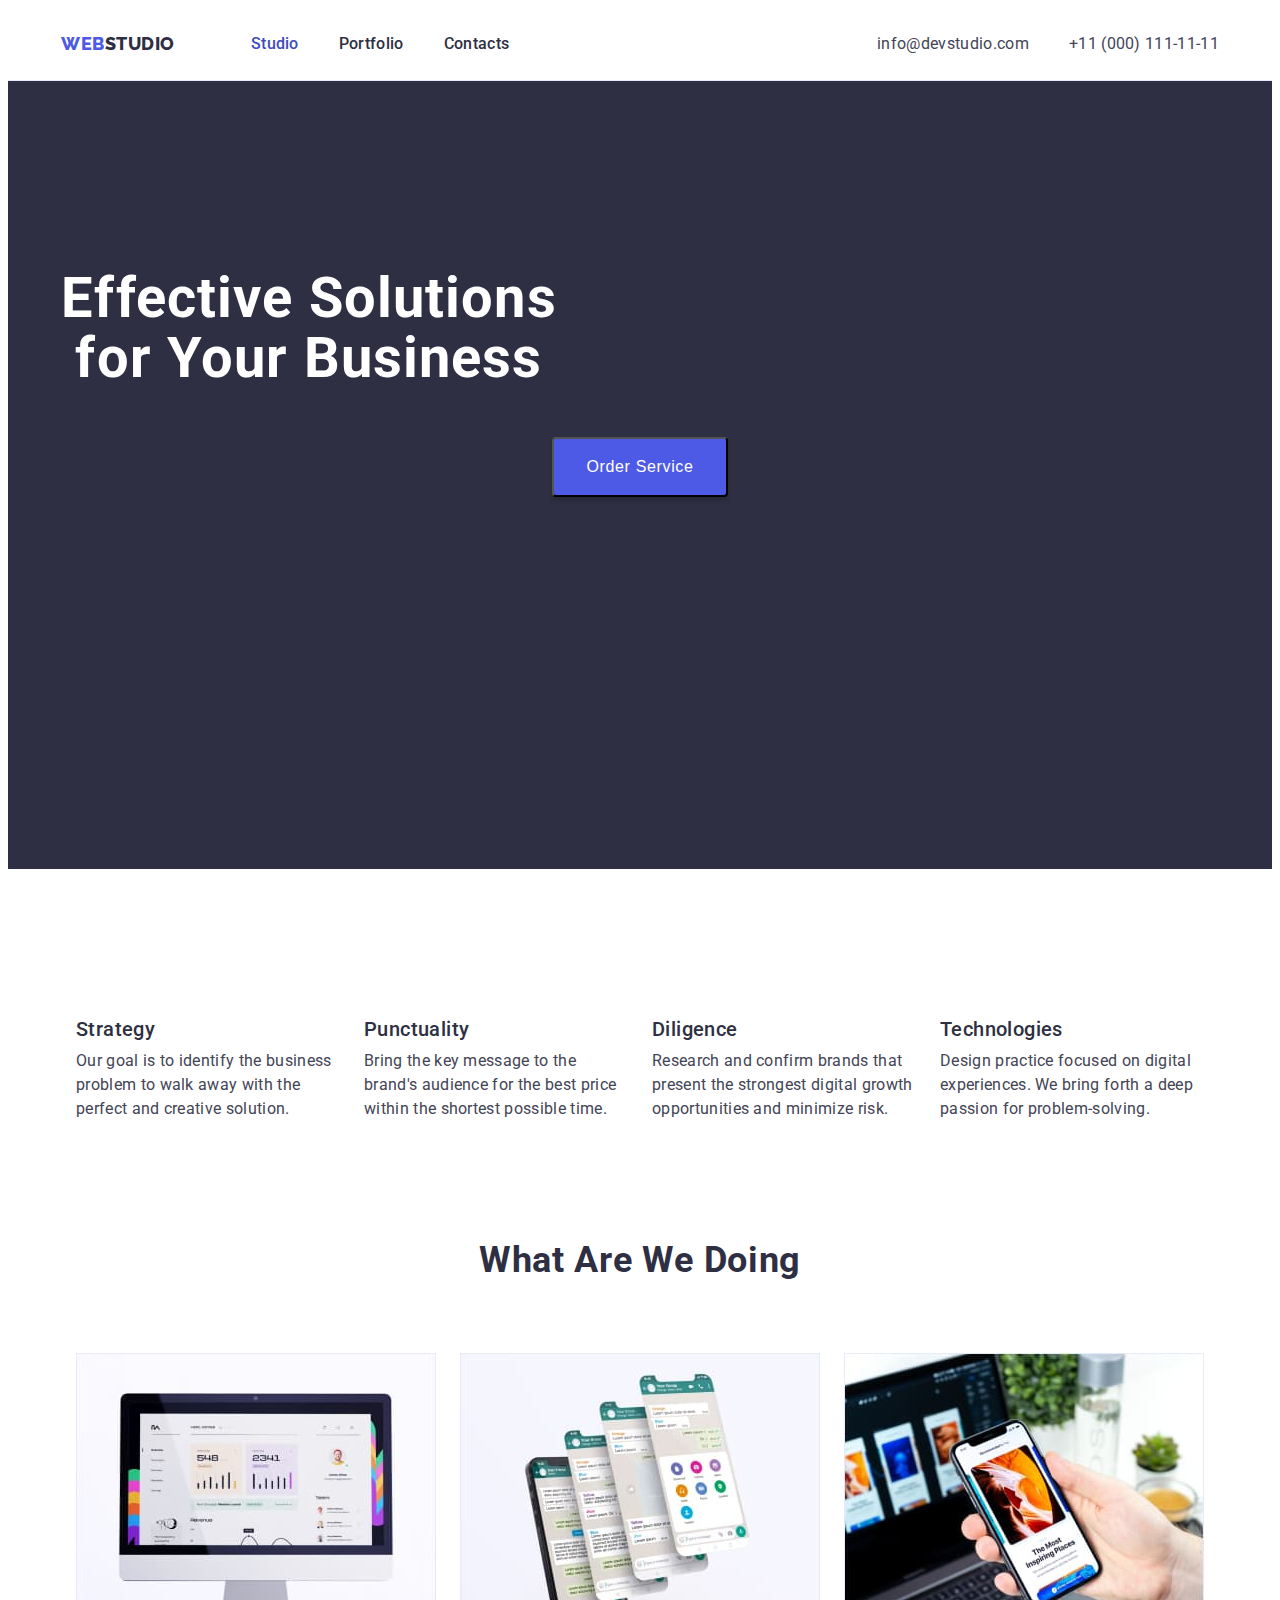
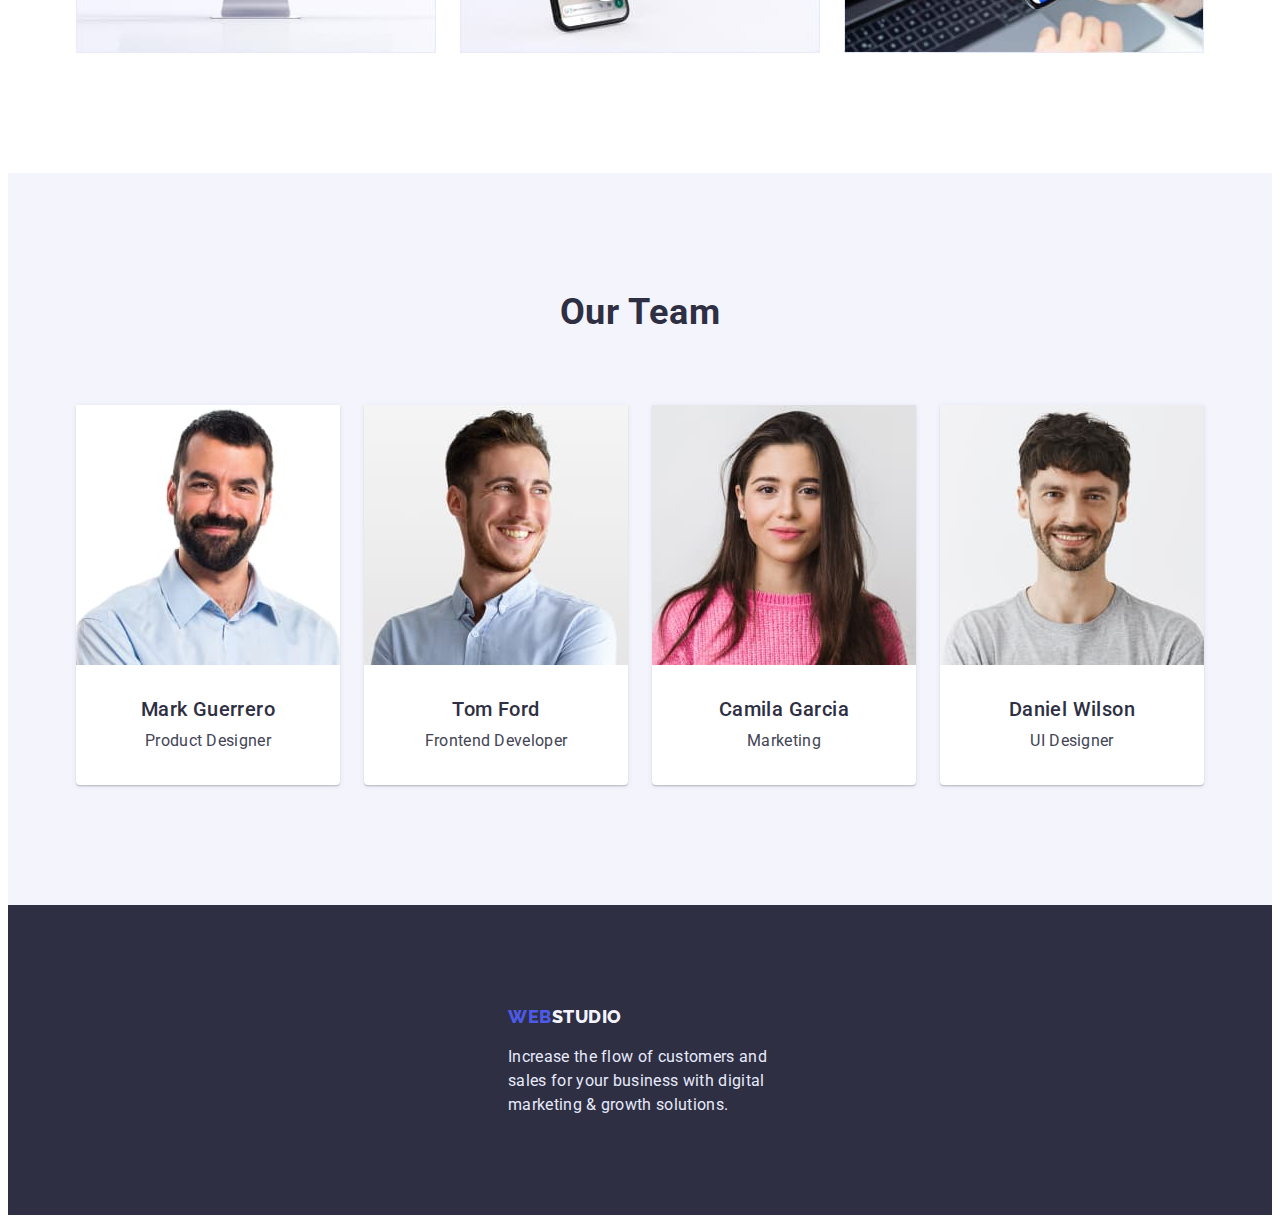
==== commit 5a846af2: "flex in portfolio" ====
--- a/index.html
+++ b/index.html
@@ -15,6 +15,14 @@
     integrity="sha512-wpPYUAdjBVSE4KJnH1VR1HeZfpl1ub8YT/NKx4PuQ5NmX2tKuGu6U/JRp5y+Y8XG2tV+wKQpNHVUX03MfMFn9Q=="
     crossorigin="anonymous" referrerpolicy="no-referrer" />
   <link rel="stylesheet" href="./css/styles.css">
+  <!-- ===================FAVICON================= -->
+  <link rel="apple-touch-icon" sizes="180x180" href="./images/favicon/apple-touch-icon.png">
+  <link rel="icon" type="image/png" sizes="32x32" href="./images/favicon/favicon-32x32.png">
+  <link rel="icon" type="image/png" sizes="16x16" href="./images/favicon/favicon-16x16.png">
+  <link rel="manifest" href="./images/favicon/site.webmanifest">
+  <link rel="mask-icon" href="./images/favicon/safari-pinned-tab.svg" color="#5bbad5">
+  <meta name="msapplication-TileColor" content="#da532c">
+  <meta name="theme-color" content="#ffffff">
 </head>
 
 <body>
@@ -40,7 +48,7 @@
 
   </header>
   <main>
-    <section class="hero">
+    <section class="hero ">
       <div class="container">
         <h1 class="hero-title">
           Effective Solutions for Your Business
@@ -49,7 +57,7 @@
       </div>
     </section>
 
-    <section class="about">
+    <section class="about ">
       <div class="container">
         <h2 class="hidden-header">Hidden header</h2>
         <ul class="list about-list list-display">
@@ -84,7 +92,7 @@
         </ul>
       </div>
     </section>
-    <section>
+    <section class="our-work section">
       <div class="container">
         <h2 class="section-title">What are we doing</h2>
         <ul class="list list-display">
@@ -100,42 +108,53 @@
         </ul>
       </div>
     </section>
-    <section>
+    <section class="team-sec section">
       <div class="container">
         <h2 class="section-title">Our Team</h2>
         <ul class="list list-display">
-          <li>
+          <li class="team-card">
             <img class="team-photo" src="./images/team/mark.jpg" alt="mark" width="264" height="260" />
-            <h3 class="team-name">Mark Guerrero</h3>
-            <p class="team-position">Product Designer</p>
+            <div class="team-description">
+              <h3 class="team-name">Mark Guerrero</h3>
+              <p class="team-position">Product Designer</p>
+            </div>
           </li>
-          <li>
+          <li class="team-card">
             <img class="team-photo" src="./images/team/tom.jpg" alt="tom" width="264" height="260" />
-            <h3 class="team-name">Tom Ford</h3>
-            <p class="team-position">Frontend Developer</p>
+            <div class="team-description">
+              <h3 class="team-name">Tom Ford</h3>
+              <p class="team-position">Frontend Developer</p>
+            </div>
           </li>
-          <li>
+          <li class="team-card">
             <img class="team-photo" src="./images/team/camila.jpg" alt="camila" width="264" height="260" />
-            <h3 class="team-name">Camila Garcia</h3>
-            <p class="team-position">Marketing</p>
+            <div class="team-description">
+              <h3 class="team-name">Camila Garcia</h3>
+              <p class="team-position">Marketing</p>
+            </div>
           </li>
-          <li>
+          <li class="team-card">
             <img class="team-photo" src="./images/team/deniel.jpg" alt="daniel" width="264" height="260" />
-            <h3 class="team-name">Daniel Wilson</h3>
-            <p class="team-position">UI Designer</p>
+            <div class="team-description">
+              <h3 class="team-name">Daniel Wilson</h3>
+              <p class="team-position">UI Designer</p>
+            </div>
           </li>
         </ul>
       </div>
     </section>
   </main>
 
-  <footer class="footer container">
-    <a class="link logo-bottom" href="./index.html"><span style="color: #4D5AE5;">Web</span>studio</a>
+  <footer class="footer ">
+    <div class="container">
+      <a class="link logo-bottom" href="./index.html"><span style="color: #4D5AE5;">Web</span>studio</a>
 
-    <p class="footer-about">
-      Increase the flow of customers and sales for your business with digital
-      marketing & growth solutions.
-    </p>
+      <p class="footer-about">
+        Increase the flow of customers and sales for your business with digital
+        marketing & growth solutions.
+      </p>
+    </div>
+
   </footer>
 </body>
 
--- a/css/styles.css
+++ b/css/styles.css
@@ -59,6 +59,10 @@
   padding-left: 15px;
   padding-right: 15px;
 }
+.section {
+  padding-top: 120px;
+  padding-bottom: 120px;
+}
 /* ==================HEADER================= */
 .page-header-container {
   display: flex;
@@ -146,8 +150,8 @@
 
 /* =================HERO================ */
 .hero {
-  margin-bottom: 120px;
-
+  padding-top: 188px;
+  height: 600px;
   background: var(--navy-blue-color);
   text-align: center;
 }
@@ -155,6 +159,7 @@
 .hero-title {
   margin-top: 0;
   margin-bottom: 48px;
+  width: 496px;
 
   font-size: 56px;
   line-height: 1.07;
@@ -186,7 +191,9 @@
 /* =================/HERO================ */
 
 /* =================ABOUT================ */
-
+.about {
+  margin-top: 120px;
+}
 .hidden-header {
   visibility: hidden;
   margin: 0;
@@ -225,6 +232,7 @@
 .list-display {
   display: flex;
   flex-direction: row;
+  flex-wrap: wrap;
   justify-content: center;
 }
 
@@ -235,10 +243,31 @@
 .section-text {
   width: 264px;
 }
+/* ======OUR WORK========== */
+
 /* =================/ABOUT================ */
 
 /* =================TEAM================ */
+.team-sec {
+  background-color: var(--cloud-color);
+}
+
+.team-card {
+  background-color: var(--white-color);
+  box-shadow: 0px 1px 6px rgba(46, 47, 66, 0.08),
+    0px 1px 1px rgba(46, 47, 66, 0.16), 0px 2px 1px rgba(46, 47, 66, 0.08);
+  border-radius: 0px 0px 4px 4px;
+}
+.team-photo {
+  margin-bottom: 32px;
+}
+
+.team-description {
+  margin-bottom: 32px;
+}
 .team-name {
+  margin-bottom: 8px;
+
   font-weight: 500;
   font-size: 20px;
   line-height: 1.2;
@@ -280,14 +309,29 @@
   border-radius: 4px;
 }
 
+.filtered-apps {
+  display: flex;
+  flex-wrap: wrap;
+  gap: 24px;
+}
+
 /* =================/FILTER================ */
 
 /* =================FOOTER================ */
 .footer {
   background: var(--navy-blue-color);
+  height: 310px;
+}
+
+.footer > .container {
+  padding-top: 100px;
+  width: 264px;
+  flex-wrap: wrap;
 }
 
 .footer-about {
+  margin-top: 16px;
+
   line-height: 1.5;
   letter-spacing: 0.02em;
   color: var(--cornflower-color);
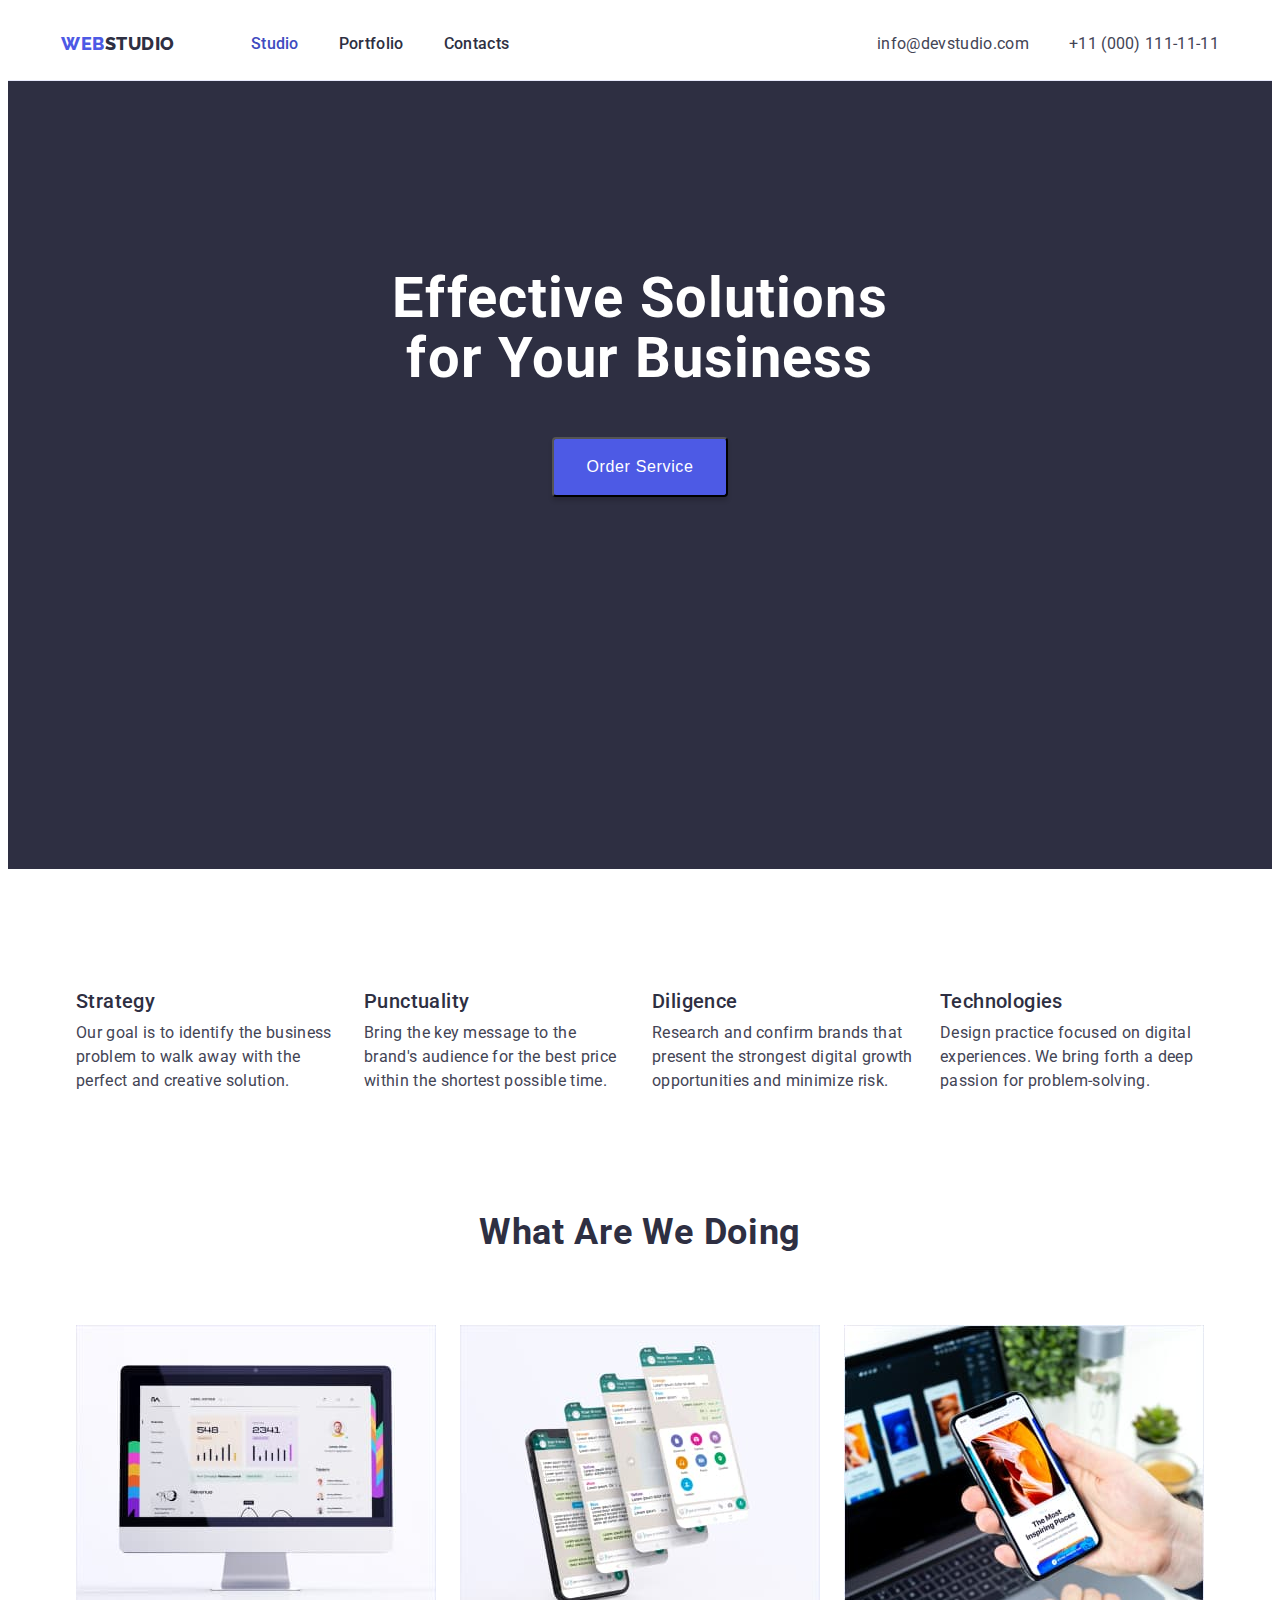
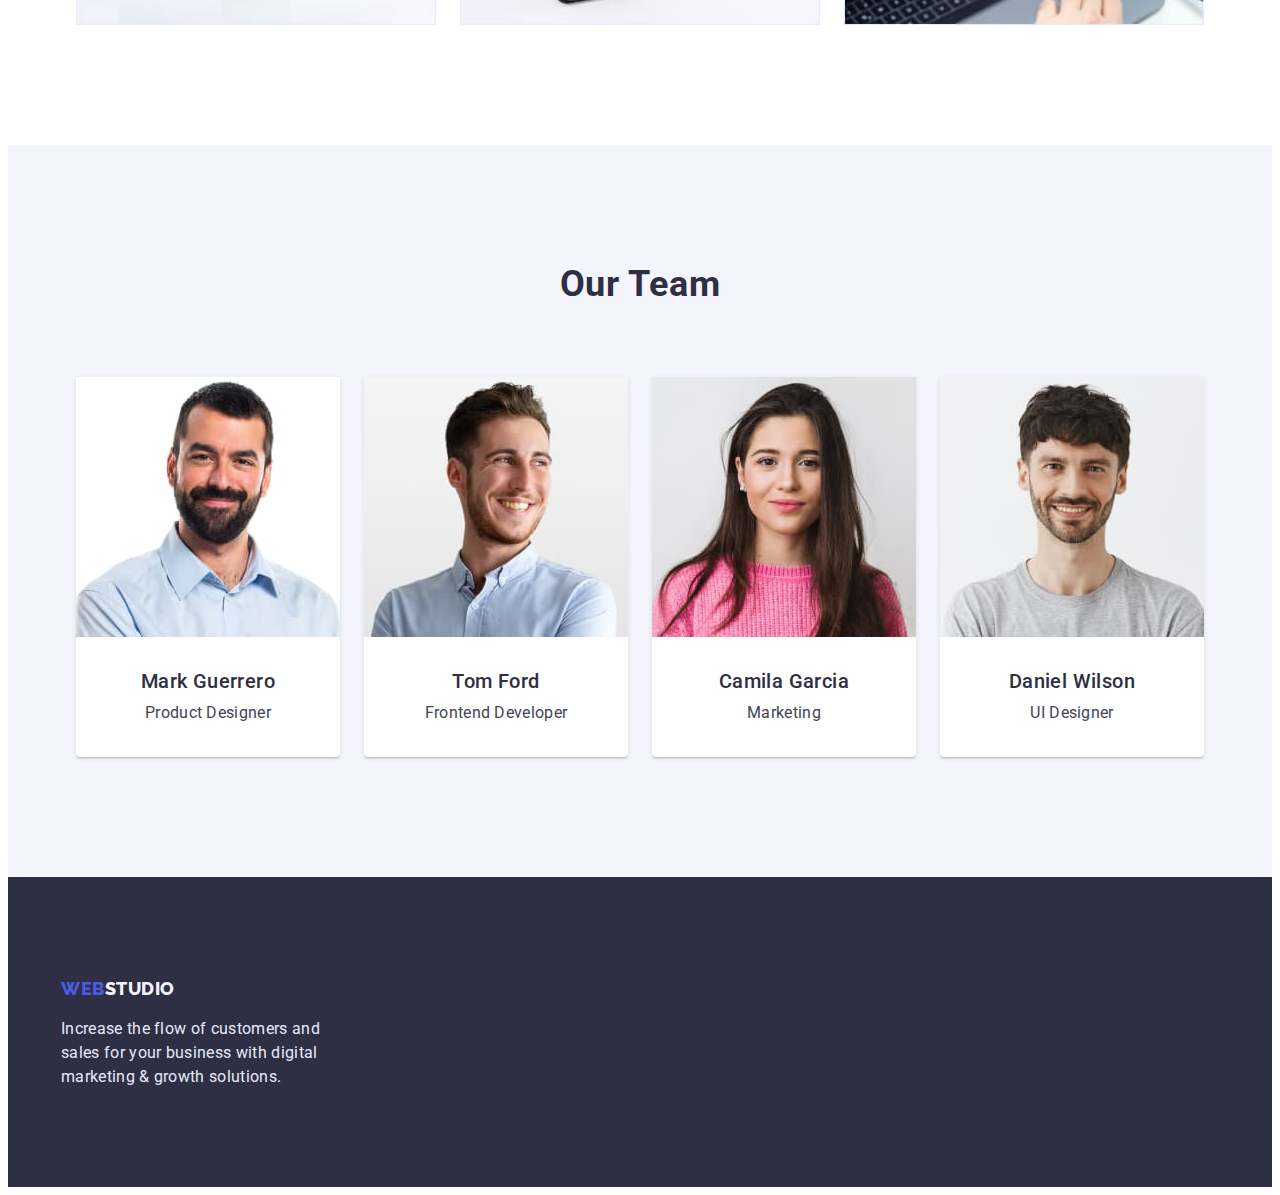
==== commit 7f6c9645: "fin" ====
--- a/index.html
+++ b/index.html
@@ -147,12 +147,13 @@
 
   <footer class="footer ">
     <div class="container">
-      <a class="link logo-bottom" href="./index.html"><span style="color: #4D5AE5;">Web</span>studio</a>
-
-      <p class="footer-about">
-        Increase the flow of customers and sales for your business with digital
-        marketing & growth solutions.
-      </p>
+      <div class="footer-container">
+        <a class="link logo-bottom" href="./index.html"><span style="color: #4D5AE5;">Web</span>studio</a>
+        <p class="footer-about">
+          Increase the flow of customers and sales for your business with digital
+          marketing & growth solutions.
+        </p>
+      </div>
     </div>
 
   </footer>
--- a/css/styles.css
+++ b/css/styles.css
@@ -157,10 +157,10 @@
 }
 
 .hero-title {
-  margin-top: 0;
+  margin: 0 auto;
   margin-bottom: 48px;
+
   width: 496px;
-
   font-size: 56px;
   line-height: 1.07;
   text-align: center;
@@ -195,9 +195,16 @@
   margin-top: 120px;
 }
 .hidden-header {
-  visibility: hidden;
-  margin: 0;
+  position: absolute;
+  width: 1px;
+  height: 1px;
+  margin: -1px;
+  border: 0;
   padding: 0;
+  white-space: nowrap;
+  clip-path: inset(100%);
+  clip: rect(0 0 0 0);
+  overflow: hidden;
 }
 .section-title {
   margin-top: 0;
@@ -284,6 +291,11 @@
 /* =================/TEAM================ */
 
 /* =================FILTER================ */
+.filtered-buttons {
+  margin-top: 96px;
+  margin-bottom: 72px;
+}
+
 .filter-btn {
   display: flex;
   align-items: center;
@@ -308,11 +320,25 @@
     0px 2px 2px rgba(0, 0, 0, 0.12);
   border-radius: 4px;
 }
+.app-card {
+  background: #ffffff;
+  /* */
+  flex-basis: calc((100% - 48px) / 3);
+}
 
 .filtered-apps {
   display: flex;
   flex-wrap: wrap;
   gap: 24px;
+  margin-bottom: 120px;
+}
+
+.app-description {
+  padding-left: 16px;
+  padding-right: 16px;
+  padding-top: 32px;
+  padding-bottom: 32px;
+  border: 1px solid var(--cornflower-color);
 }
 
 /* =================/FILTER================ */
@@ -323,7 +349,7 @@
   height: 310px;
 }
 
-.footer > .container {
+.footer-container {
   padding-top: 100px;
   width: 264px;
   flex-wrap: wrap;
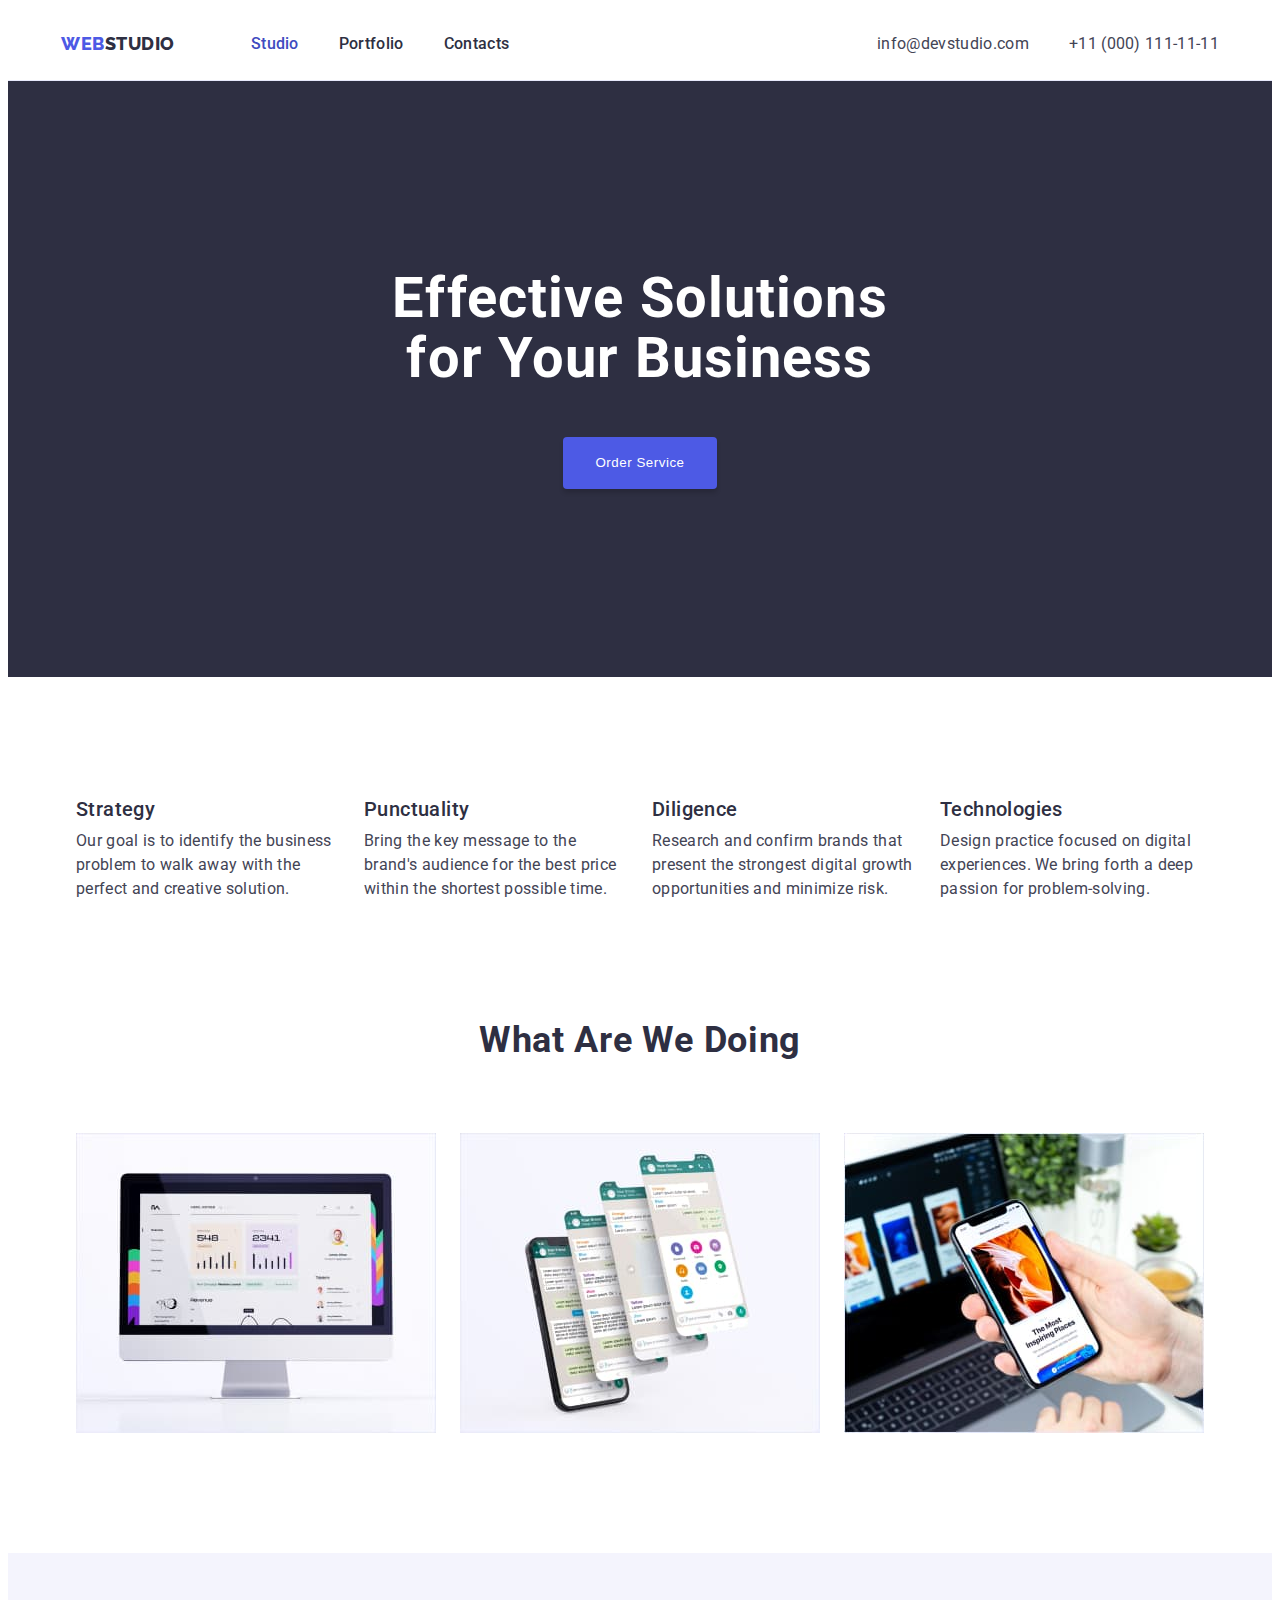
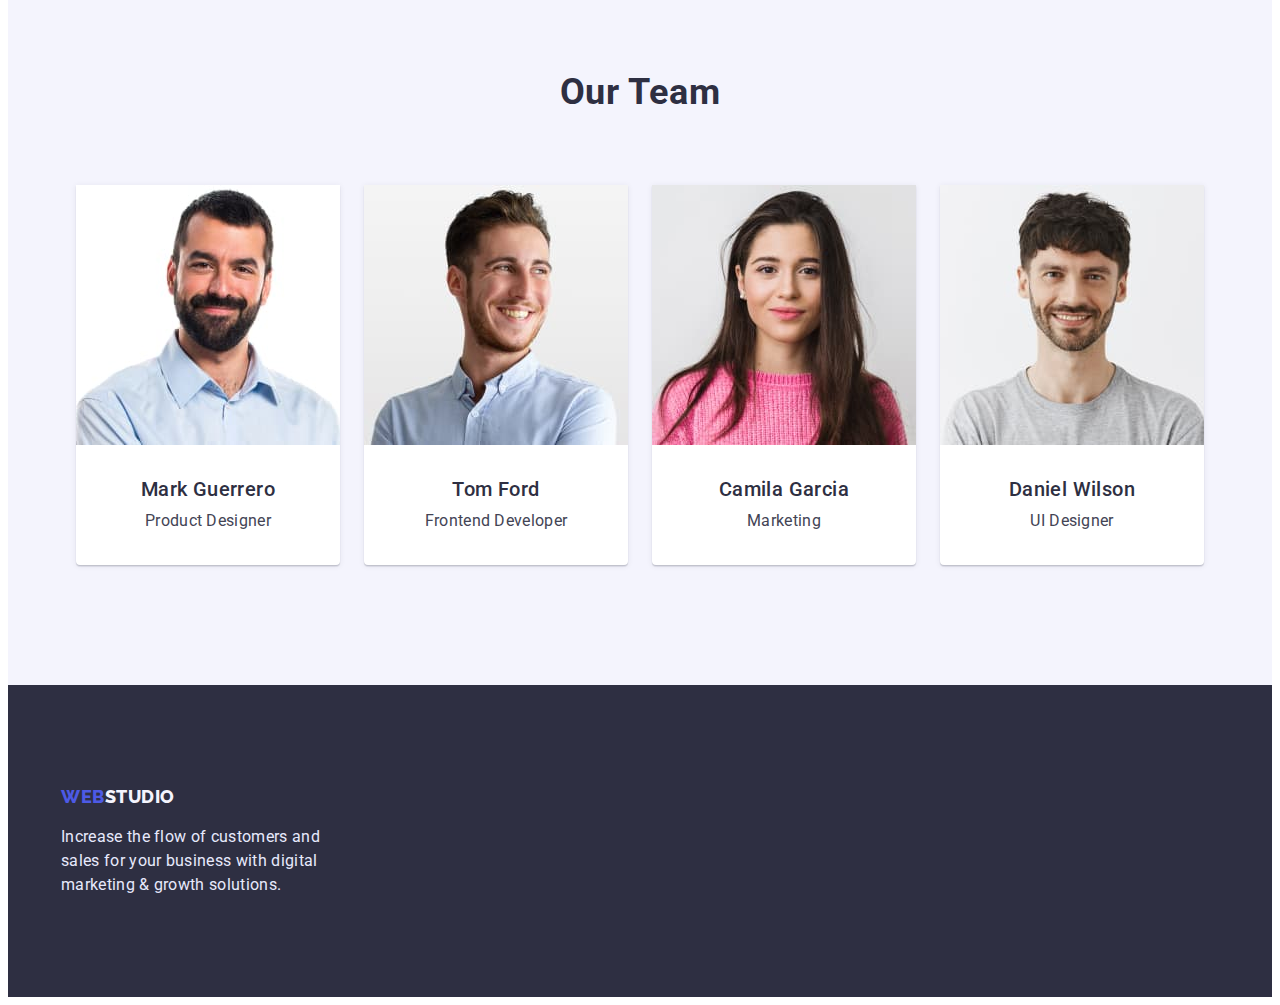
==== commit c7521d79: "corrected" ====
--- a/index.html
+++ b/index.html
@@ -5,7 +5,7 @@
   <meta charset="UTF-8" />
   <meta http-equiv="X-UA-Compatible" content="IE=edge" />
   <meta name="viewport" content="width=device-width, initial-scale=1.0" />
-  <title>Document</title>
+  <title>Studio</title>
 
   <link rel="preconnect" href="https://fonts.googleapis.com">
   <link rel="preconnect" href="https://fonts.gstatic.com" crossorigin>
@@ -57,7 +57,7 @@
       </div>
     </section>
 
-    <section class="about ">
+    <section class="about section">
       <div class="container">
         <h2 class="hidden-header">Hidden header</h2>
         <ul class="list about-list list-display">
@@ -92,6 +92,7 @@
         </ul>
       </div>
     </section>
+
     <section class="our-work section">
       <div class="container">
         <h2 class="section-title">What are we doing</h2>
--- a/css/styles.css
+++ b/css/styles.css
@@ -50,6 +50,7 @@
 
 button {
   cursor: pointer;
+  border: 0;
 }
 
 .container {
@@ -85,21 +86,24 @@
 }
 
 .main-header {
+  /* padding-top: 24px;
+  padding-bottom: 24px; */
+
+  background-color: var(--white-color);
+  border-bottom: 1px solid var(--cornflower-color);
+}
+
+.contact-list .contact-item + .contact-item {
+  margin-left: 40px;
+}
+
+/* =================!NAVIGATION!====================== */
+
+.logo-top {
+  display: block;
+  margin-right: 76px;
   padding-top: 24px;
   padding-bottom: 24px;
-
-  background-color: var(--white-color);
-  border-bottom: 1px solid var(--cornflower-color);
-}
-
-.contact-list .contact-item + .contact-item {
-  margin-left: 40px;
-}
-
-/* =================!NAVIGATION!====================== */
-
-.logo-top {
-  margin-right: 76px;
 
   font-family: var(--secondary-font);
   font-style: normal;
@@ -112,6 +116,10 @@
 }
 
 .menu-link {
+  display: block;
+  padding-top: 24px;
+  padding-bottom: 24px;
+
   font-weight: 500;
   line-height: 1.5;
   letter-spacing: 0.02em;
@@ -129,6 +137,10 @@
 
 /* =================CONTACTS=============== */
 .contact {
+  display: block;
+  padding-top: 24px;
+  padding-bottom: 24px;
+
   line-height: 1.5;
   letter-spacing: 0.02em;
   font-style: normal;
@@ -150,8 +162,9 @@
 
 /* =================HERO================ */
 .hero {
+  padding-bottom: 188px;
   padding-top: 188px;
-  height: 600px;
+  /* height: 600px; */
   background: var(--navy-blue-color);
   text-align: center;
 }
@@ -159,6 +172,7 @@
 .hero-title {
   margin: 0 auto;
   margin-bottom: 48px;
+  /* padding-top: 188px; */
 
   width: 496px;
   font-size: 56px;
@@ -171,7 +185,7 @@
   padding: 16px 32px;
 
   font-weight: 500;
-  font-size: 16px;
+  /* font-size: 16px; */
   line-height: 1.5;
   letter-spacing: 0.04em;
   background-color: var(--iris-color);
@@ -191,9 +205,9 @@
 /* =================/HERO================ */
 
 /* =================ABOUT================ */
-.about {
+/* .about {
   margin-top: 120px;
-}
+} */
 .hidden-header {
   position: absolute;
   width: 1px;
@@ -230,7 +244,7 @@
 }
 
 .section-text {
-  margin-top: 0;
+  /* margin-top: 0; */
 
   line-height: 1.5;
   letter-spacing: 0.02em;
@@ -247,11 +261,13 @@
   margin-right: 24px;
 }
 
-.section-text {
+.list-display > li > .section-text {
   width: 264px;
 }
 /* ======OUR WORK========== */
-
+.our-work {
+  padding-top: 0;
+}
 /* =================/ABOUT================ */
 
 /* =================TEAM================ */
@@ -265,12 +281,9 @@
     0px 1px 1px rgba(46, 47, 66, 0.16), 0px 2px 1px rgba(46, 47, 66, 0.08);
   border-radius: 0px 0px 4px 4px;
 }
-.team-photo {
-  margin-bottom: 32px;
-}
 
 .team-description {
-  margin-bottom: 32px;
+  padding: 32px 16px;
 }
 .team-name {
   margin-bottom: 8px;
@@ -291,9 +304,13 @@
 /* =================/TEAM================ */
 
 /* =================FILTER================ */
+.filter {
+  padding-top: 96px;
+  padding-bottom: 120px;
+}
+
 .filtered-buttons {
-  margin-top: 96px;
-  margin-bottom: 72px;
+  padding-bottom: 72px;
 }
 
 .filter-btn {
@@ -319,18 +336,18 @@
   box-shadow: 0px 3px 1px rgba(0, 0, 0, 0.1), 0px 2px 1px rgba(0, 0, 0, 0.08),
     0px 2px 2px rgba(0, 0, 0, 0.12);
   border-radius: 4px;
+  border: 1px solid transparent;
 }
 .app-card {
-  background: #ffffff;
-  /* */
+  /* background: #ffffff; */
   flex-basis: calc((100% - 48px) / 3);
 }
 
 .filtered-apps {
   display: flex;
   flex-wrap: wrap;
-  gap: 24px;
-  margin-bottom: 120px;
+  gap: 48px 24px;
+  /* margin-bottom: 120px; */
 }
 
 .app-description {
@@ -339,6 +356,7 @@
   padding-top: 32px;
   padding-bottom: 32px;
   border: 1px solid var(--cornflower-color);
+  border-top: none;
 }
 
 /* =================/FILTER================ */
@@ -346,11 +364,11 @@
 /* =================FOOTER================ */
 .footer {
   background: var(--navy-blue-color);
-  height: 310px;
 }
 
 .footer-container {
   padding-top: 100px;
+  padding-bottom: 100px;
   width: 264px;
   flex-wrap: wrap;
 }
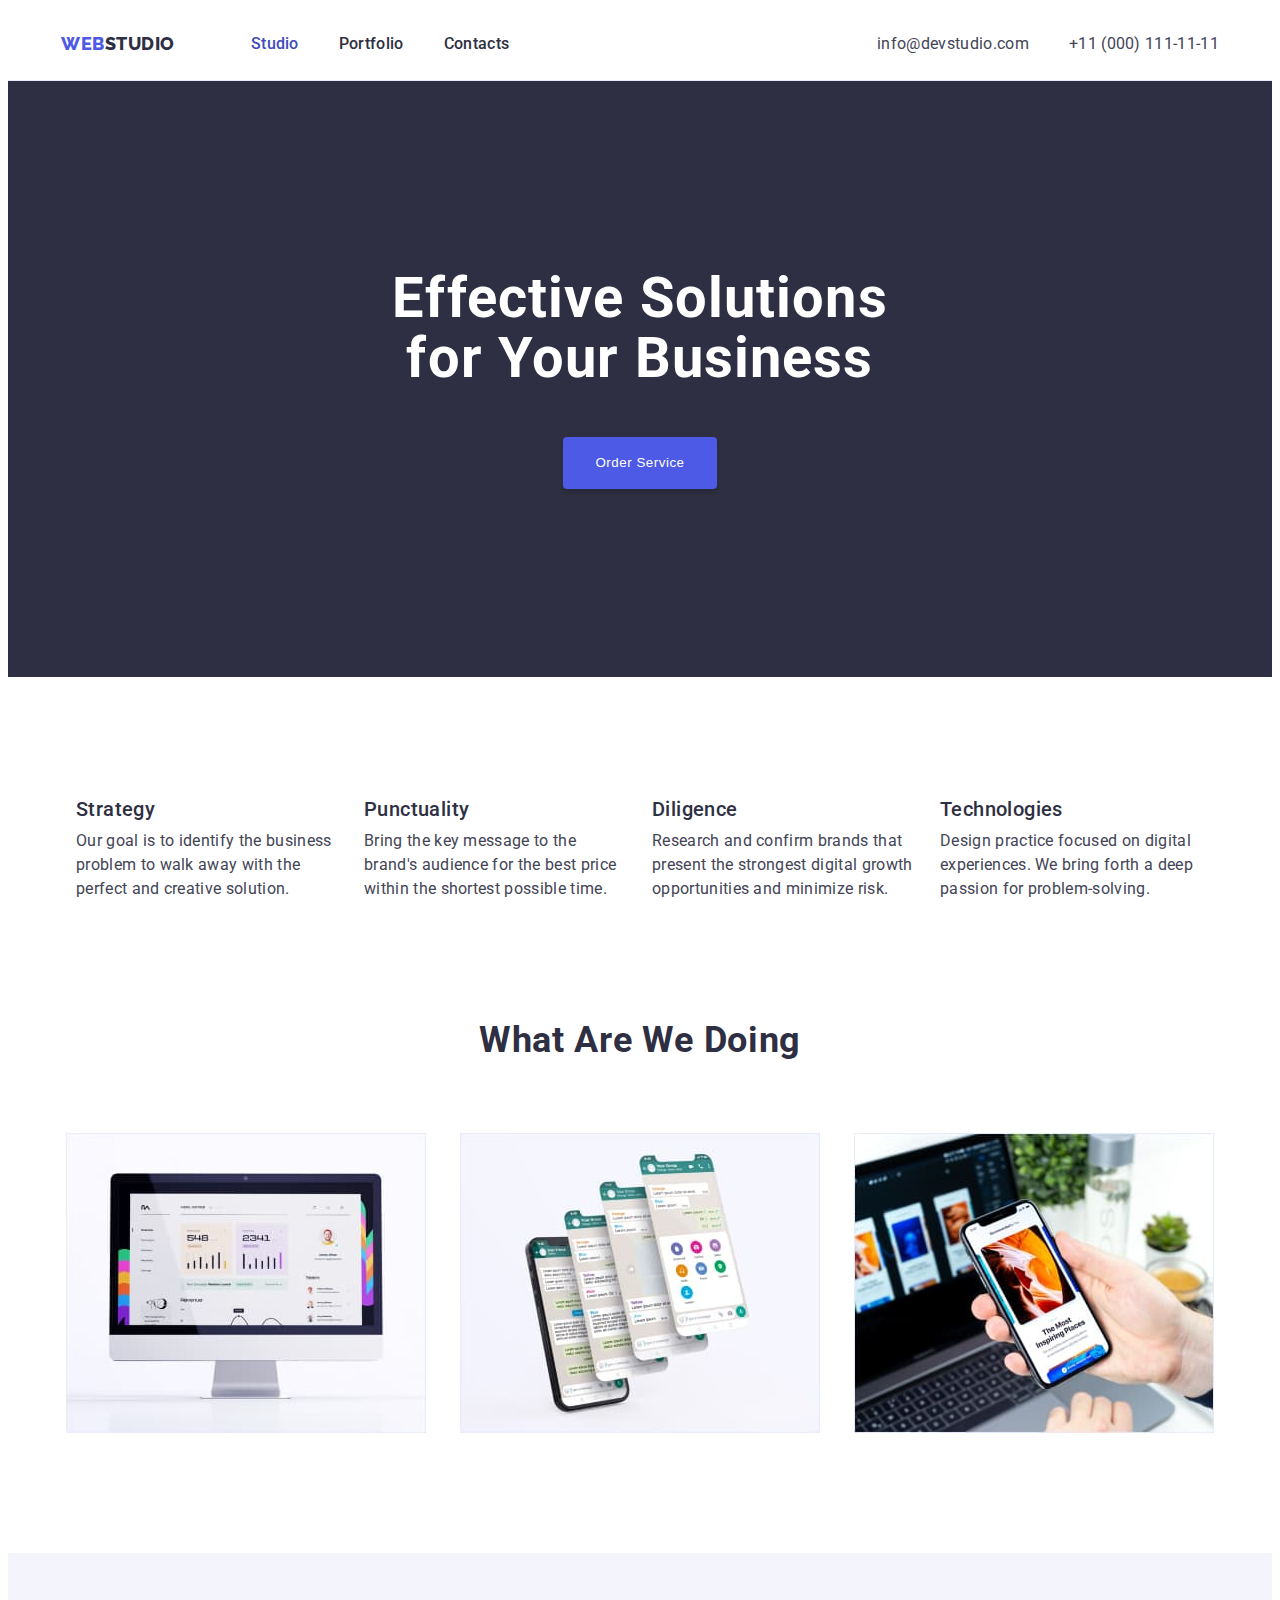
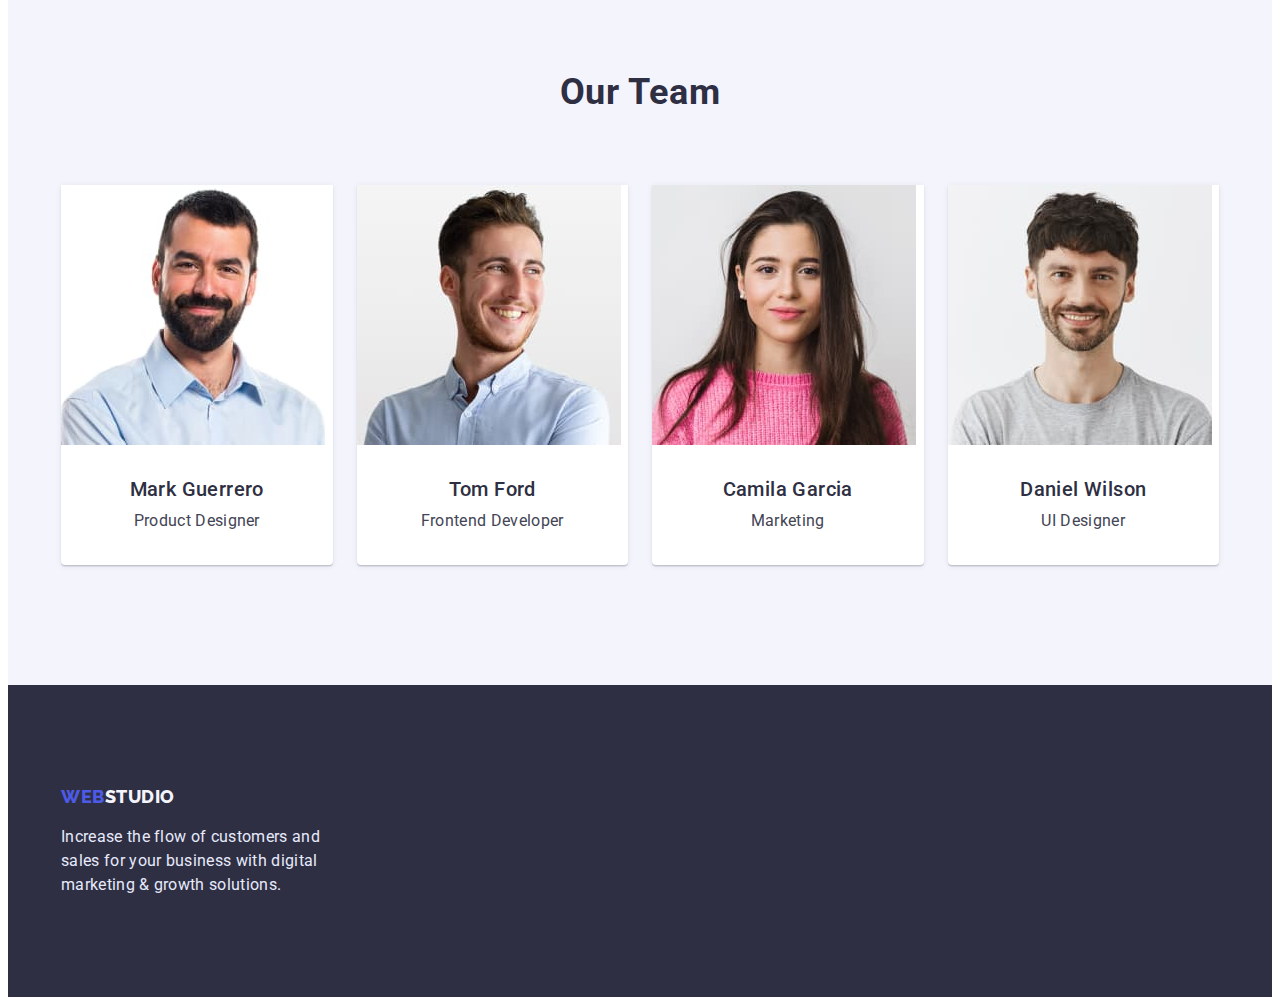
==== commit 2288511c: "add flex-basis" ====
--- a/index.html
+++ b/index.html
@@ -97,15 +97,15 @@
       <div class="container">
         <h2 class="section-title">What are we doing</h2>
         <ul class="list list-display">
-          <li>
+          <li class="our-work-item">
             <img src="./images/monitor.jpg" alt="monitor" width="360" height="300" />
           </li>
-          <li>
+          <li class="our-work-item">
             <img src="./images/chats.jpg" alt="chat" width="360" height="300" />
           </li>
-          <li>
+          <lic lass="our-work-item">
             <img src="./images/phone.jpg" alt="phone" width="360" height="300" />
-          </li>
+          </lic>
         </ul>
       </div>
     </section>
--- a/css/styles.css
+++ b/css/styles.css
@@ -86,9 +86,6 @@
 }
 
 .main-header {
-  /* padding-top: 24px;
-  padding-bottom: 24px; */
-
   background-color: var(--white-color);
   border-bottom: 1px solid var(--cornflower-color);
 }
@@ -151,12 +148,6 @@
 .contact:focus {
   color: var(--ocean-color);
 }
-/* .contact-list {
-  display: flex;
-} */
-/* .contact-list .contact-item + .contact-item {
-  margin-left: 40px;
-} */
 
 /* =================/!NAVIGATION!====================== */
 
@@ -164,7 +155,7 @@
 .hero {
   padding-bottom: 188px;
   padding-top: 188px;
-  /* height: 600px; */
+
   background: var(--navy-blue-color);
   text-align: center;
 }
@@ -172,7 +163,6 @@
 .hero-title {
   margin: 0 auto;
   margin-bottom: 48px;
-  /* padding-top: 188px; */
 
   width: 496px;
   font-size: 56px;
@@ -205,9 +195,7 @@
 /* =================/HERO================ */
 
 /* =================ABOUT================ */
-/* .about {
-  margin-top: 120px;
-} */
+
 .hidden-header {
   position: absolute;
   width: 1px;
@@ -244,8 +232,6 @@
 }
 
 .section-text {
-  /* margin-top: 0; */
-
   line-height: 1.5;
   letter-spacing: 0.02em;
 }
@@ -267,6 +253,10 @@
 /* ======OUR WORK========== */
 .our-work {
   padding-top: 0;
+}
+
+.our-work-item {
+  flex-basis: calc((100% - 48px) / 3);
 }
 /* =================/ABOUT================ */
 
@@ -280,6 +270,7 @@
   box-shadow: 0px 1px 6px rgba(46, 47, 66, 0.08),
     0px 1px 1px rgba(46, 47, 66, 0.16), 0px 2px 1px rgba(46, 47, 66, 0.08);
   border-radius: 0px 0px 4px 4px;
+  flex-basis: calc((100% - 72px) / 4);
 }
 
 .team-description {
@@ -339,7 +330,6 @@
   border: 1px solid transparent;
 }
 .app-card {
-  /* background: #ffffff; */
   flex-basis: calc((100% - 48px) / 3);
 }
 
@@ -347,7 +337,6 @@
   display: flex;
   flex-wrap: wrap;
   gap: 48px 24px;
-  /* margin-bottom: 120px; */
 }
 
 .app-description {
@@ -357,24 +346,25 @@
   padding-bottom: 32px;
   border: 1px solid var(--cornflower-color);
   border-top: none;
+  color: var(--slate-color);
 }
 
 /* =================/FILTER================ */
 
 /* =================FOOTER================ */
 .footer {
-  background: var(--navy-blue-color);
-}
-
-.footer-container {
+  background-color: var(--navy-blue-color);
   padding-top: 100px;
   padding-bottom: 100px;
+}
+
+.footer-container {
   width: 264px;
-  flex-wrap: wrap;
+  /* flex-wrap: wrap; */
 }
 
 .footer-about {
-  margin-top: 16px;
+  padding-top: 16px;
 
   line-height: 1.5;
   letter-spacing: 0.02em;
